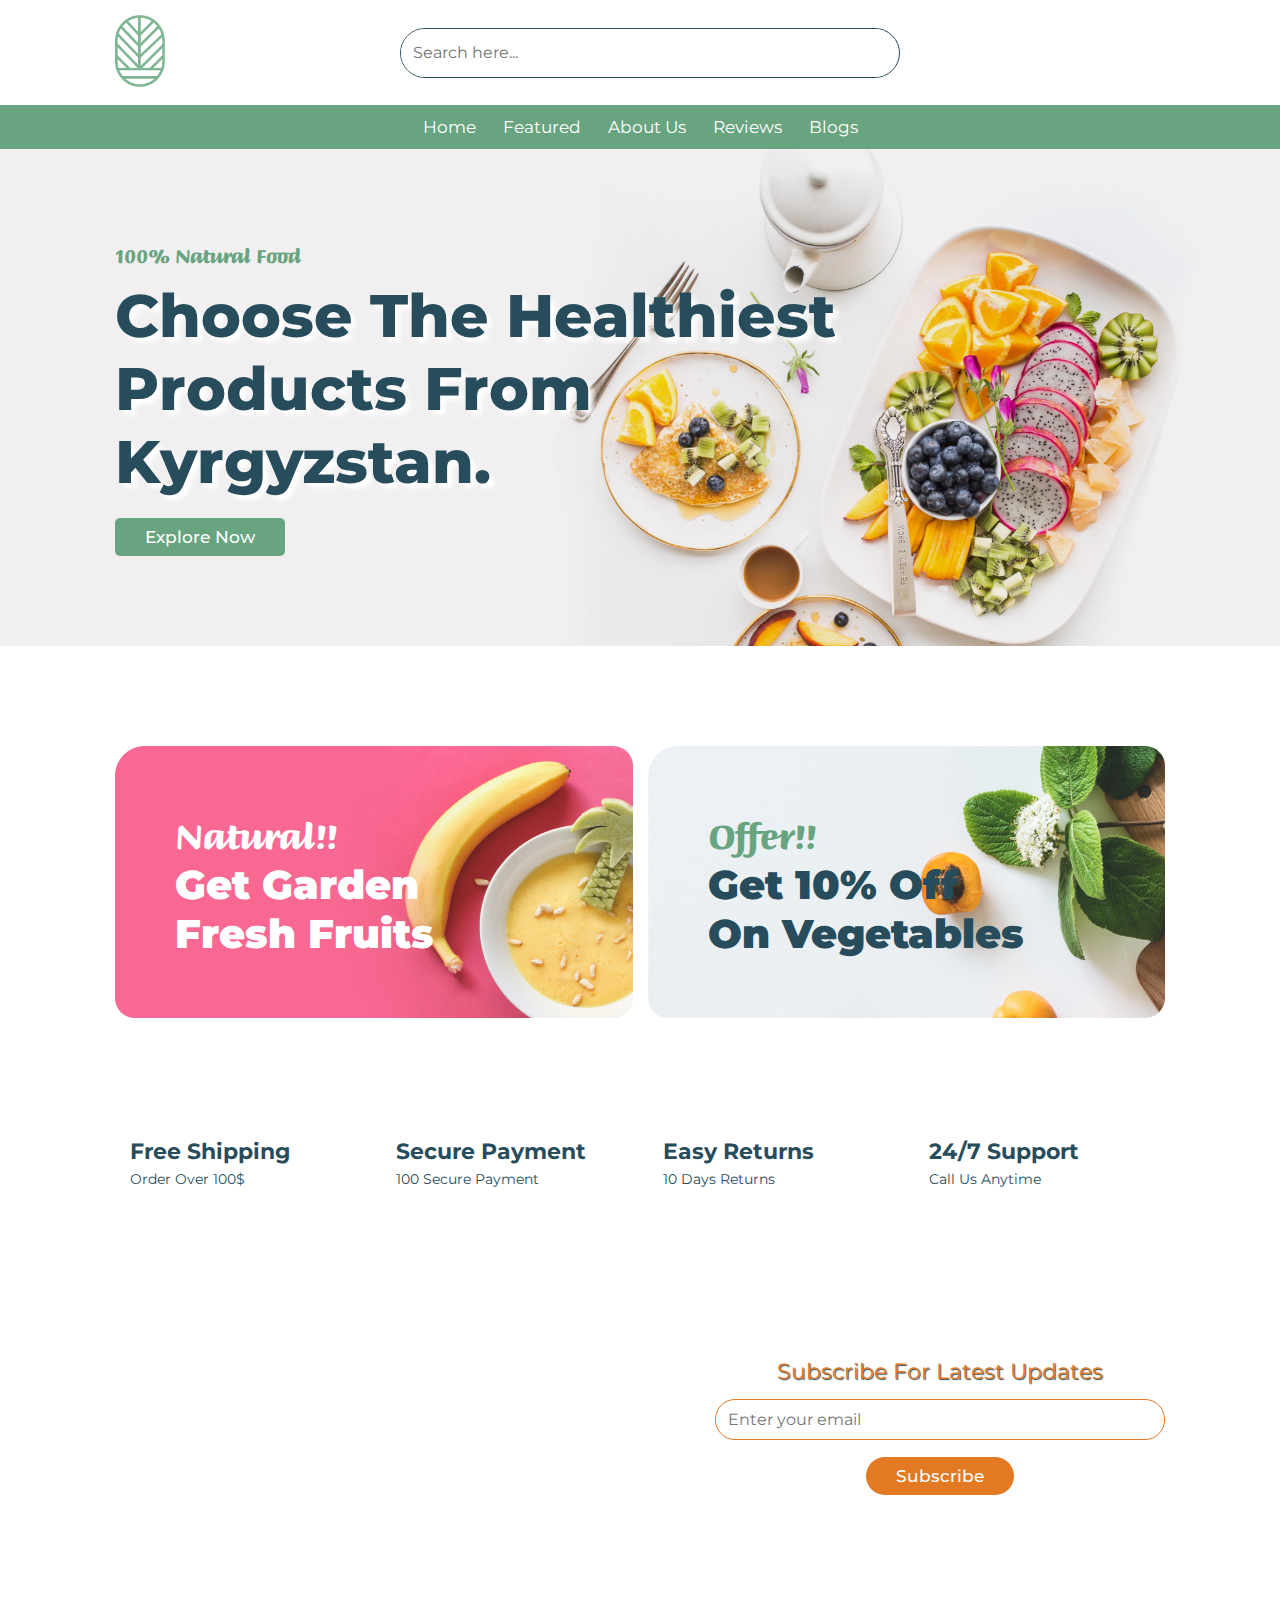
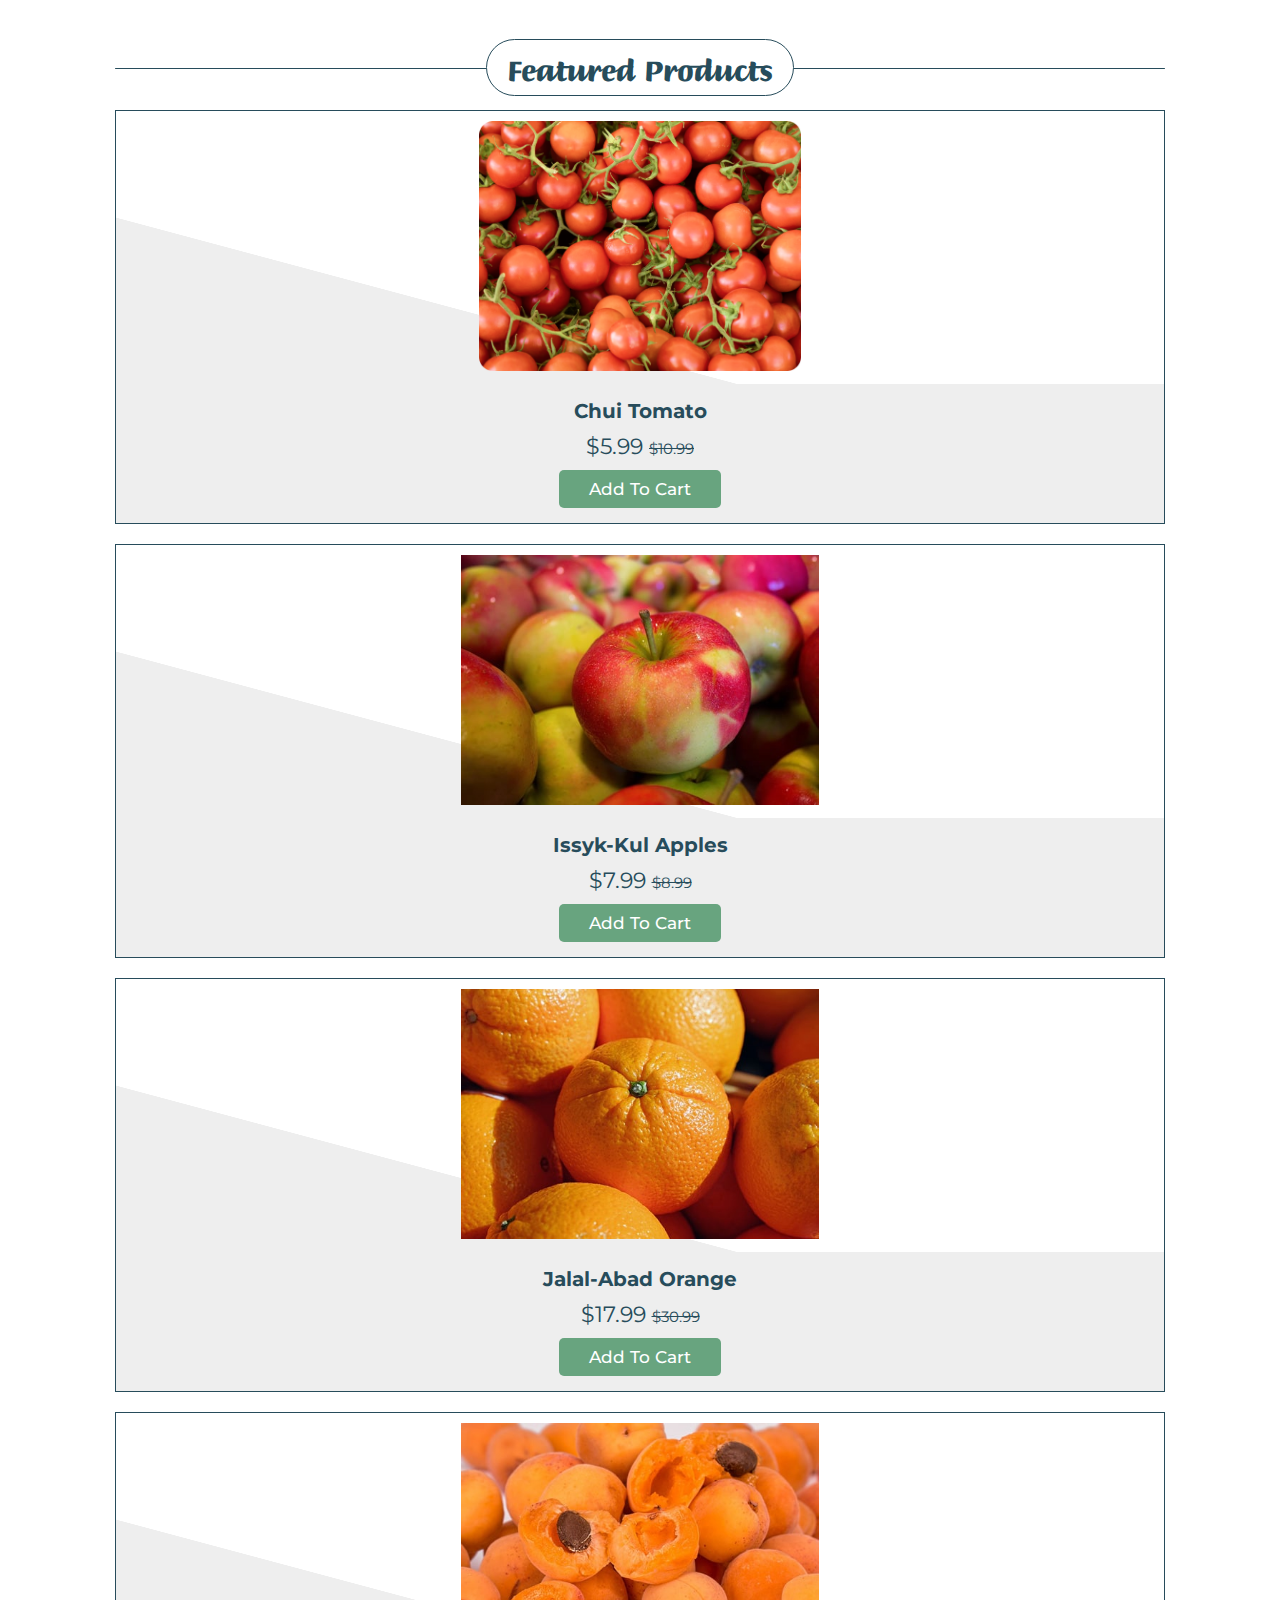
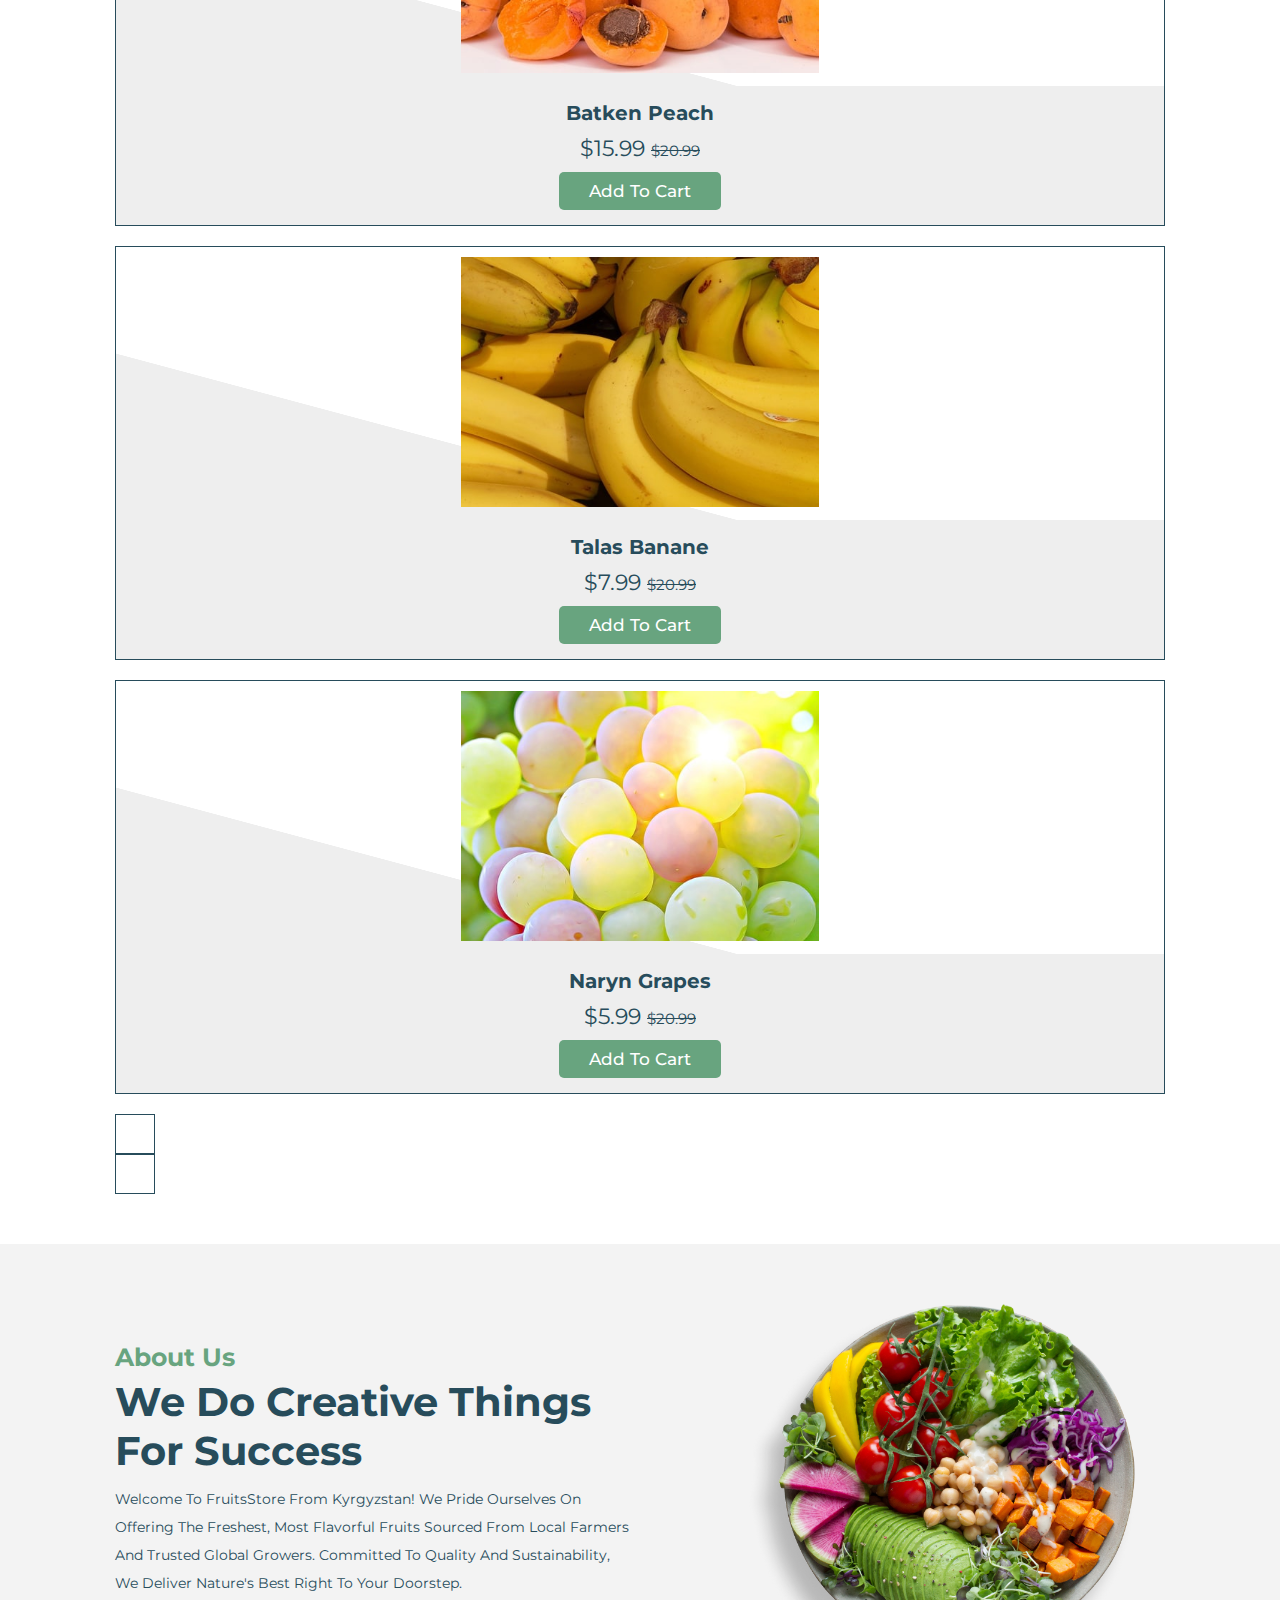
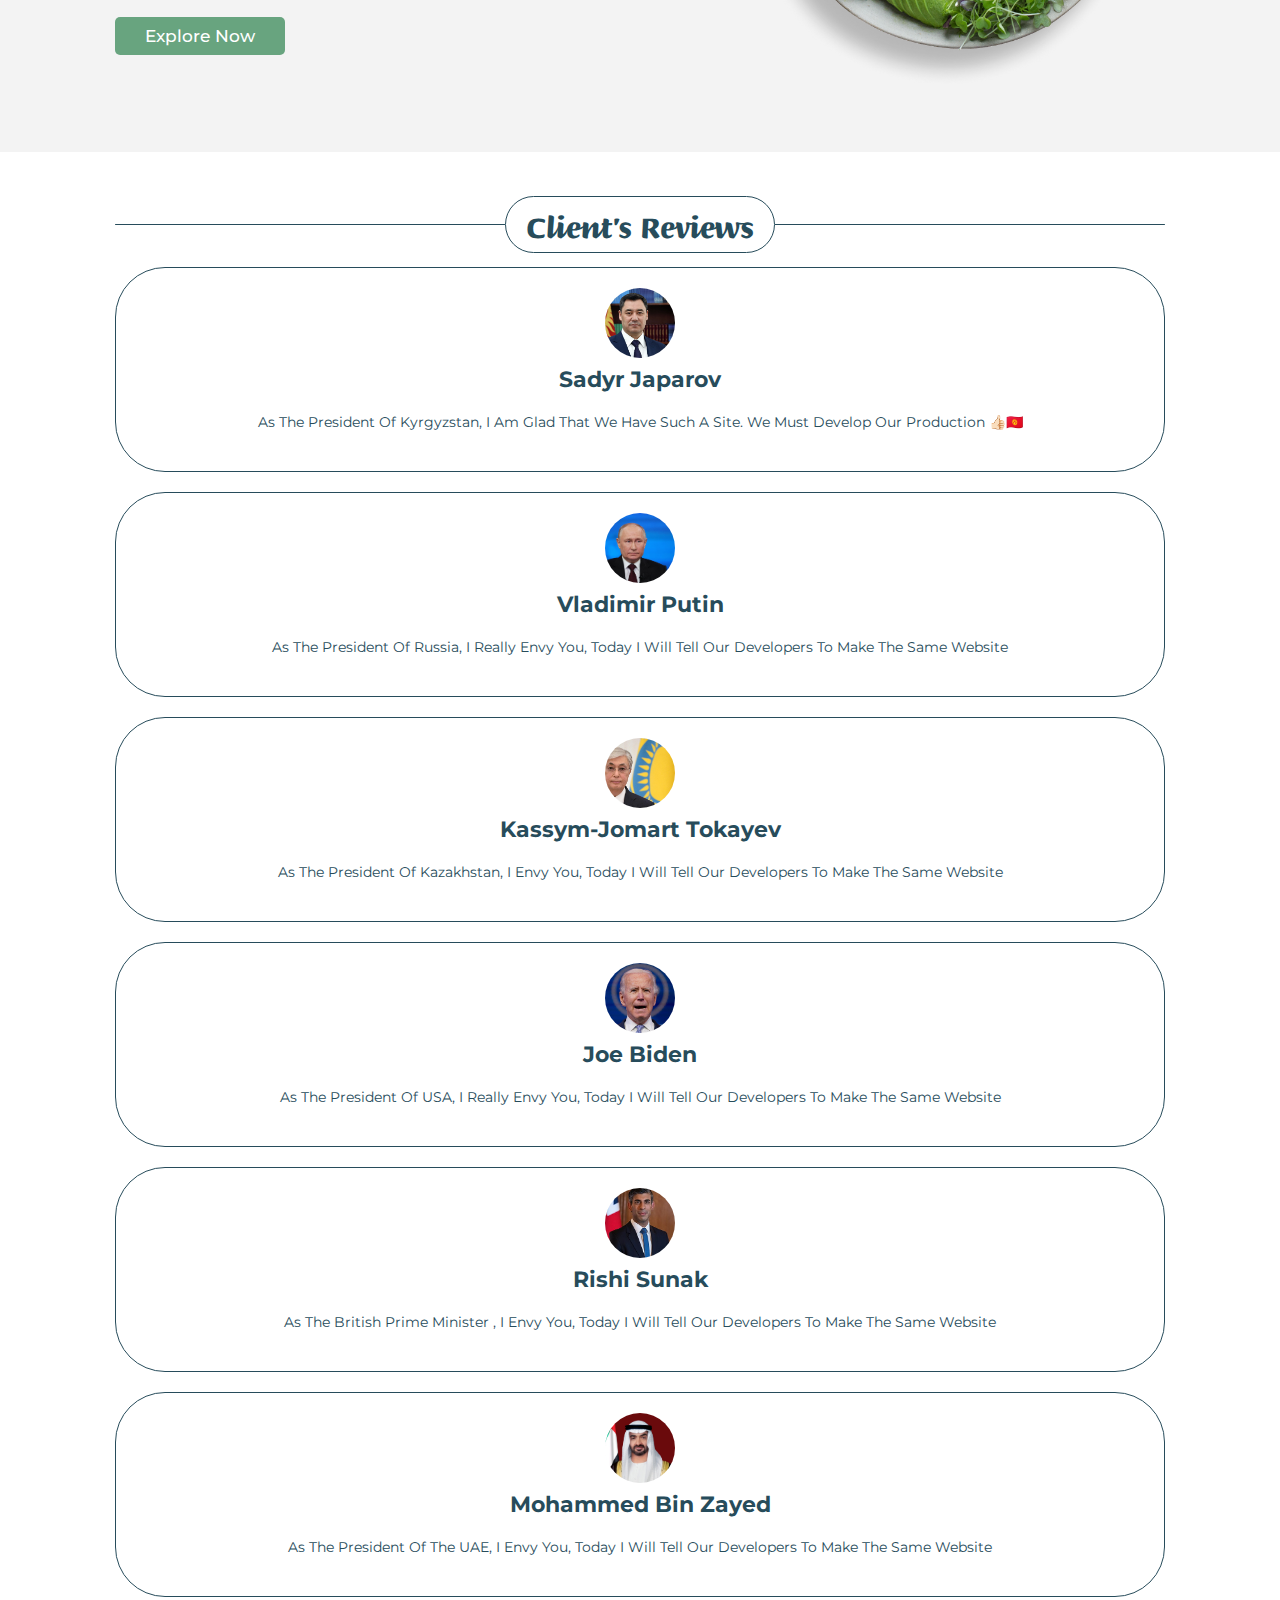
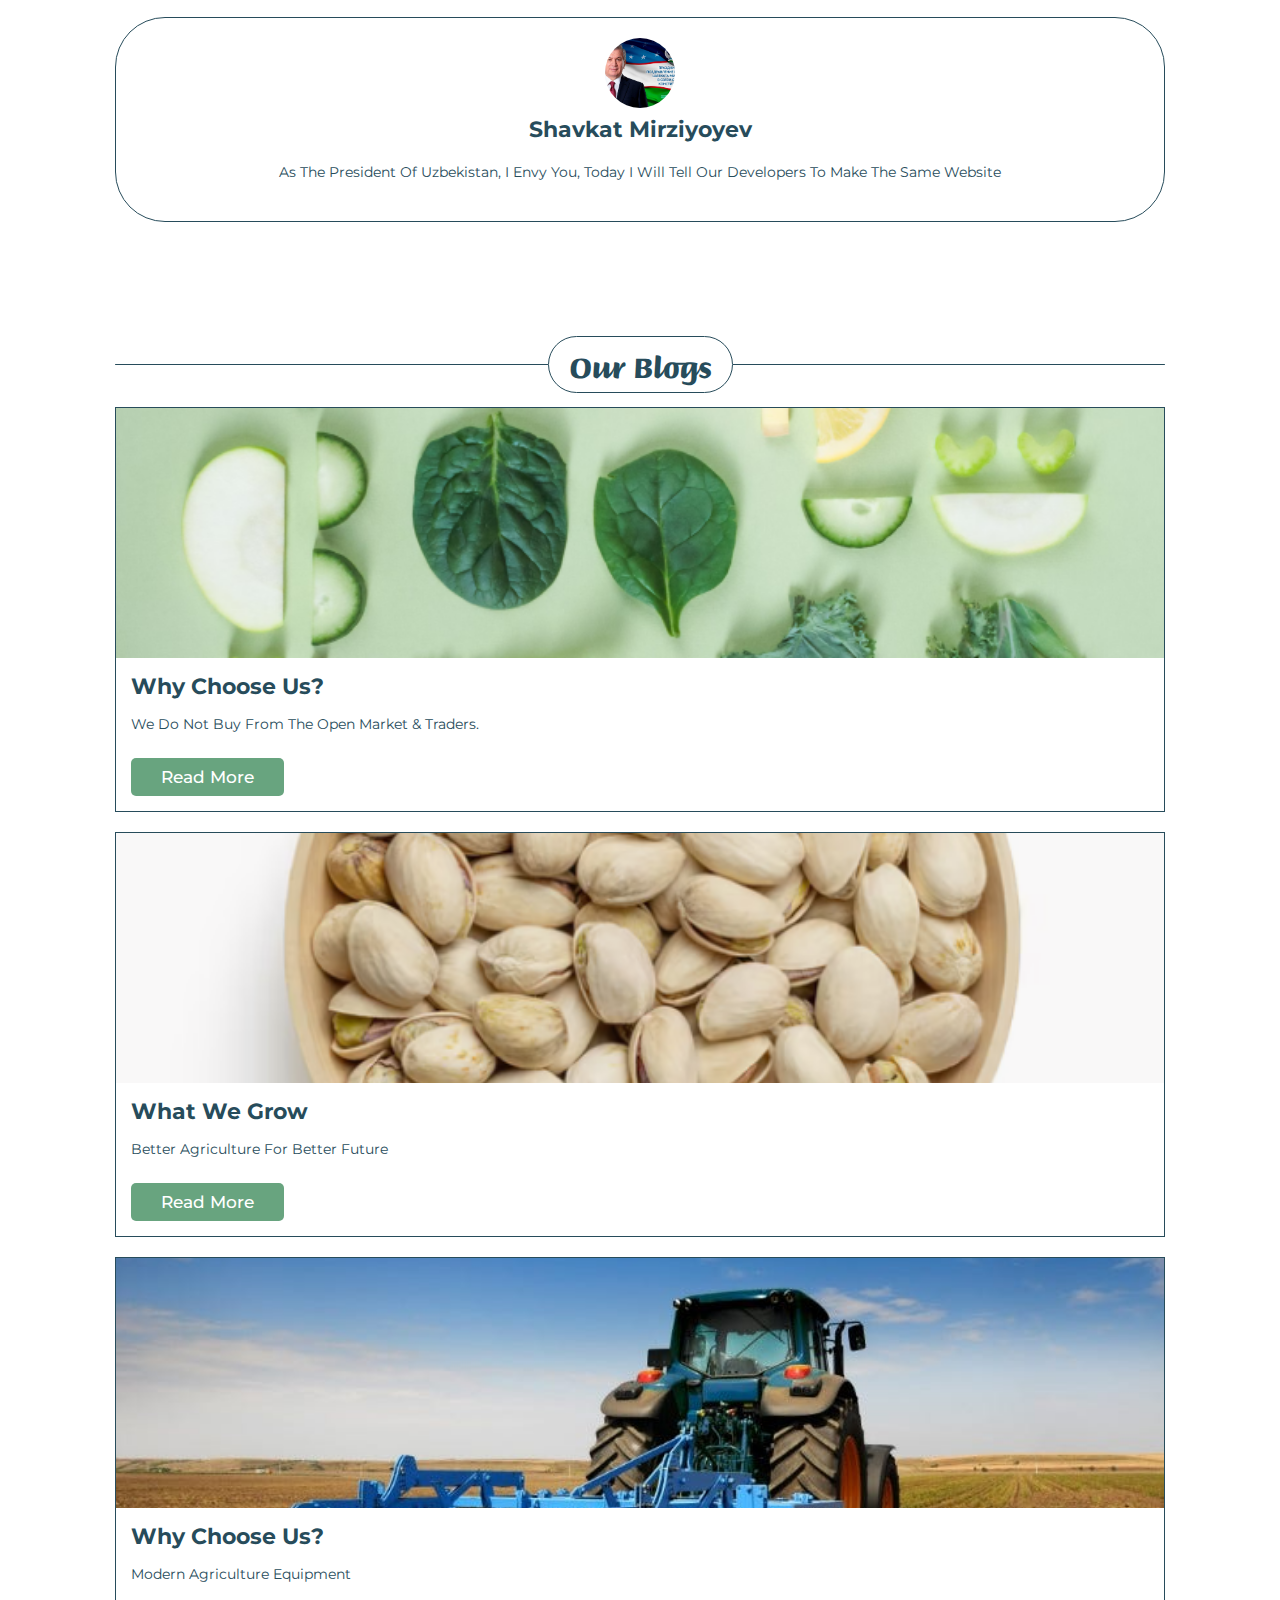
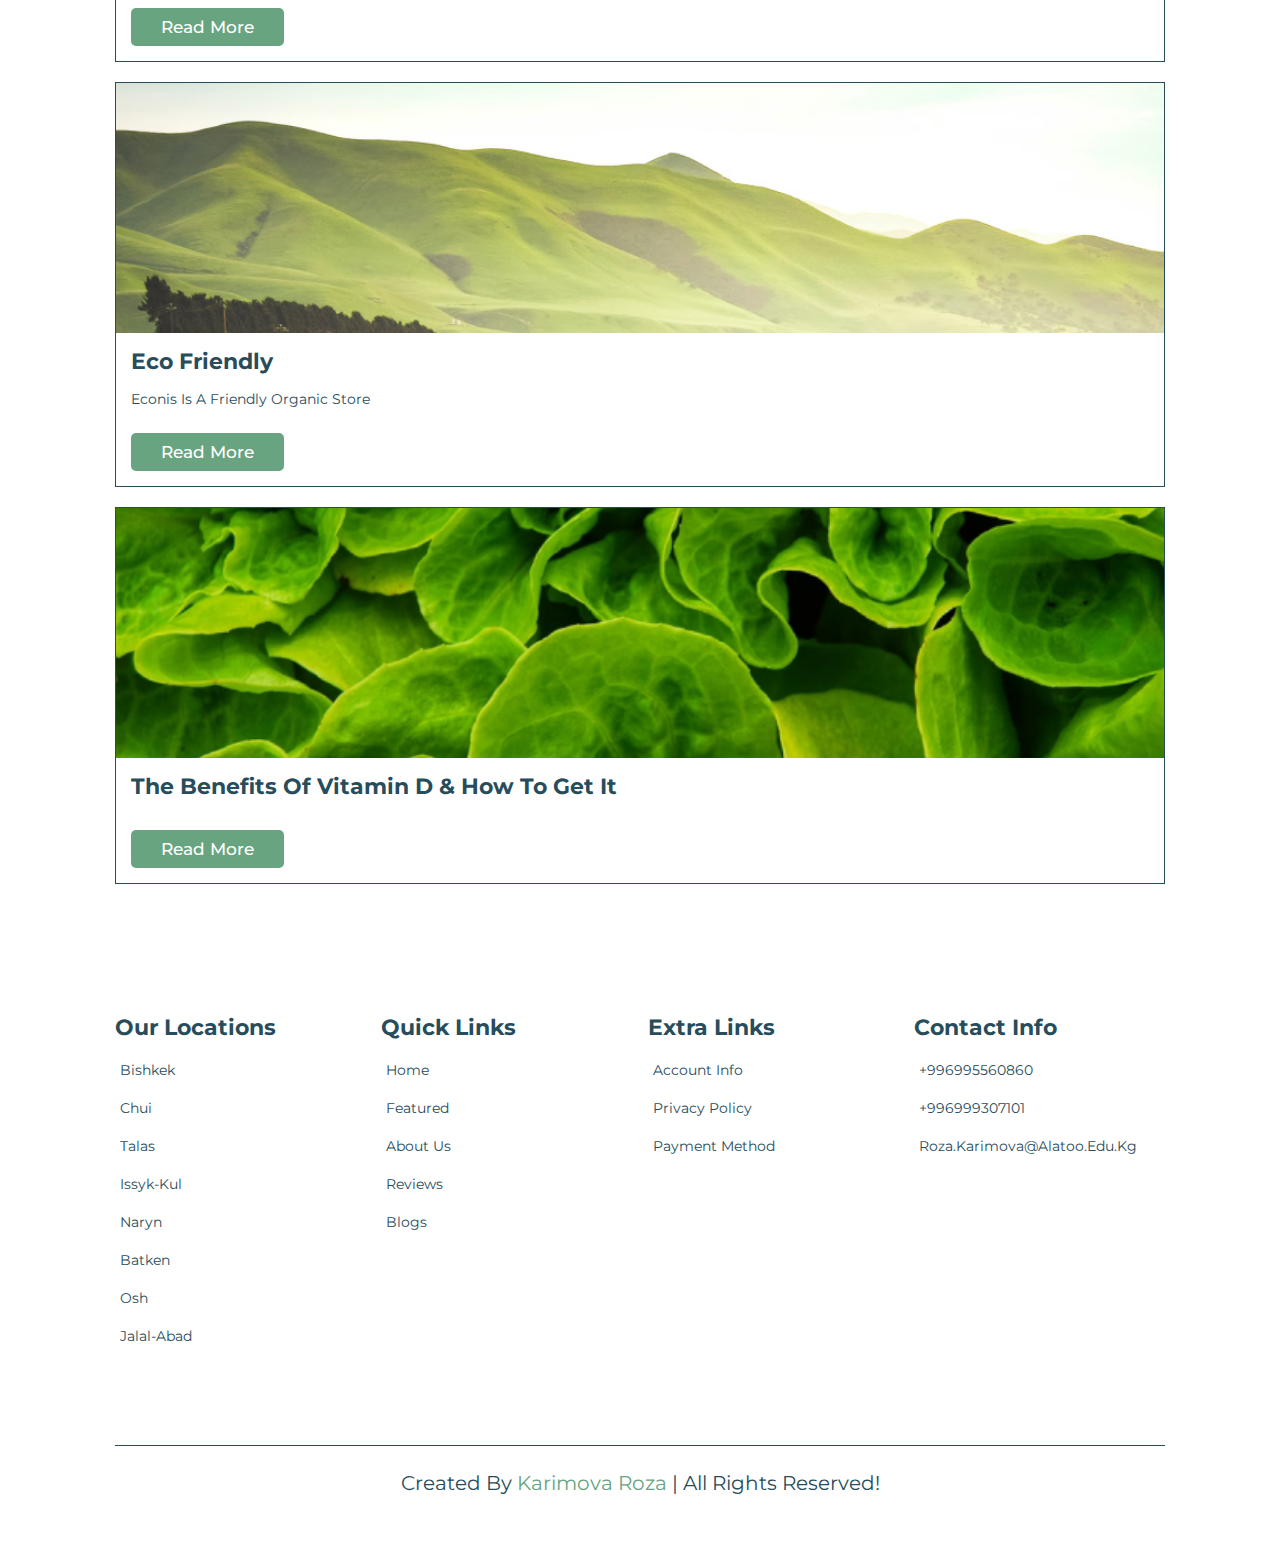
==== index.html @ d0c03ee6 "first commit" ====
<!DOCTYPE html>
<html lang="en">
	<head>
		<meta charset="UTF-8" />
		<meta
			name="viewport"
			content="width=device-width, user-scalable=no, initial-scale=1.0, maximum-scale=1.0, minimum-scale=1.0"
		/>
		<meta name="description" content="Website of the best fruit store" />
		<meta name="author" content="Karimova Roza" />
		<title>Fruits-store</title>

		<link
			rel="stylesheet"
			href="https://unpkg.com/swiper@7/swiper-bundle.min.css"
		/>

		<link
			href="https://fonts.googleapis.com/css2?family=Montserrat:wght@100;300;400;500;600&family=Poppins:wght@100;300;400;500;600&display=swap"
			rel="stylesheet"
		/>

		<link
			rel="stylesheet"
			href="https://cdnjs.cloudflare.com/ajax/libs/font-awesome/6.0.0-beta3/css/all.min.css"
			integrity="sha512-Fo3rlrZj/k7ujTnHg4CGR2D7kSs0v4LLanw2qksYuRlEzO+tcaEPQogQ0KaoGN26/zrn20ImR1DfuLWnOo7aBA=="
			crossorigin="anonymous"
			referrerpolicy="no-referrer"
		/>

		<link rel="preconnect" href="https://fonts.googleapis.com" />
		<link rel="preconnect" href="https://fonts.gstatic.com" crossorigin />
		<link
			href="https://fonts.googleapis.com/css2?family=Briem+Hand:wght@100..900&display=swap"
			rel="stylesheet"
		/>

		<link rel="stylesheet" href="css/style.css" />
	</head>
	<body>
		<header class="header">
			<div class="header-top">
				<span
					><img class="logo fas faр-book" src="/img2/Logo.png" alt=""
				/></span>

				<form action="" class="header-top__search-form">
					<input
						type="search"
						name=""
						placeholder="Search here..."
						id="search-box"
					/>
					<label for="search-box" class="fas fa-search"></label>
				</form>

				<div class="header-top__icons">
					<div id="search-btn" class="fas fa-search"></div>
					<a href="pages/cart.html" class="fas fa-shopping-cart"></a>
					<a id="login-btn" class="fas fa-user"></a>
				</div>
			</div>

			<div class="header-bottom">
				<nav class="header-bottom__navbar">
					<a href="#home">home</a>
					<a href="#featured">featured</a>
					<a href="#aboutUs">about us</a>
					<a href="#reviews">reviews</a>
					<a href="#blogs">blogs</a>
				</nav>
			</div>
		</header>

		<nav class="bottom-navbar">
			<a href="#home" class="fas fa-home"></a>
			<a href="#featured" class="fas fa-list"></a>
			<a href="#aboutUs" class="fas fa-tags"></a>
			<a href="#reviews" class="fas fa-comment"></a>
			<a href="#blogs" class="fas fa-blog"></a>
		</nav>

		<div class="login-form-container">
			<div id="close-login-btn" class="fas fa-times"></div>

			<form action="">
				<h3>sign in</h3>
				<span>username</span>
				<label>
					<input type="email" class="box" placeholder="Enter your email" />
				</label>
				<span>password</span>
				<label>
					<input
						type="password"
						class="box"
						placeholder="Enter your password"
					/>
				</label>
				<div class="checkbox">
					<input type="checkbox" name="" id="remember-me" />
					<label for="remember-me">remember me</label>
				</div>
				<input type="submit" value="sign in" class="btn" />
				<p>forget password ? <a href="#">click here</a></p>
				<p>don't have an account ? <a href="#">create one</a></p>
			</form>
		</div>

		<section id="home" class="home">
			<div class="row">
				<div class="content">
					<h3>100% Natural Food</h3>
					<p>
						Choose the healthiest <br />
						products from <br />
						Kyrgyzstan.
					</p>
					<a href="#" class="btn"> Explore Now</a>
				</div>
			</div>
		</section>
		<section>
			<div class="box-container cards">
				<div class="reklama-cards">
					<h3>Natural!!</h3>
					<h1>
						Get Garden <br />
						Fresh Fruits
					</h1>
				</div>
				<div class="reklama-cards1">
					<h3>Offer!!</h3>
					<h1>
						Get 10% off <br />
						on Vegetables
					</h1>
				</div>
			</div>
		</section>
		<section>
			<div class="icons-container">
				<div class="icons">
					<i class="fas fa-shipping-fast"></i>
					<div class="content">
						<h3>free shipping</h3>
						<p>order over 100$</p>
					</div>
				</div>
				<div class="icons">
					<i class="fas fa-lock"></i>
					<div class="content">
						<h3>secure payment</h3>
						<p>100 secure payment</p>
					</div>
				</div>
				<div class="icons">
					<i class="fas fa-redo-alt"></i>
					<div class="content">
						<h3>easy returns</h3>
						<p>10 days returns</p>
					</div>
				</div>
				<div class="icons">
					<i class="fas fa-headset"></i>
					<div class="content">
						<h3>24/7 support</h3>
						<p>call us anytime</p>
					</div>
				</div>
			</div>
		</section>
		<section class="newsletter">
			<form action="">
				<h3>subscribe for latest updates</h3>
				<label for=""></label
				><input
					type="email"
					name=""
					placeholder="Enter your email"
					id=""
					class="box"
				/>
				<input type="submit" value="subscribe" class="btn" />
			</form>
		</section>
		<section id="featured" class="featured">
			<h2 class="heading"><span>featured products</span></h2>

			<div class="swiper featured-slider">
				<div class="swiper-wrapper">
					<div class="swiper-slide box">
						<div class="icons">
							<a href="#" class="fas fa-search"></a>
							<a href="#" class="fas fa-heart"></a>
							<a href="#" class="fas fa-eye"></a>
						</div>
						<div class="image">
							<img src="/img2/tomatoe.png" alt="" />
						</div>
						<div class="content">
							<h3>Chui Tomato</h3>
							<div class="price">$5.99 <span>$10.99</span></div>
							<a href="#" class="btn">add to cart</a>
						</div>
					</div>

					<div class="swiper-slide box">
						<div class="icons">
							<a href="#" class="fas fa-search"></a>
							<a href="#" class="fas fa-heart"></a>
							<a href="#" class="fas fa-eye"></a>
						</div>
						<div class="image">
							<img src="img2/fruite-item-6.jpg" alt="" />
						</div>
						<div class="content">
							<h3>Issyk-Kul apples</h3>
							<div class="price">$7.99 <span>$8.99</span></div>
							<a href="#" class="btn">add to cart</a>
						</div>
					</div>

					<div class="swiper-slide box">
						<div class="icons">
							<a href="#" class="fas fa-search"></a>
							<a href="#" class="fas fa-heart"></a>
							<a href="#" class="fas fa-eye"></a>
						</div>
						<div class="image">
							<img src="img2/fruite-item-1.jpg" alt="" />
						</div>
						<div class="content">
							<h3>Jalal-Abad orange</h3>
							<div class="price">$17.99 <span>$30.99</span></div>
							<a href="#" class="btn">add to cart</a>
						</div>
					</div>

					<div class="swiper-slide box">
						<div class="icons">
							<a href="#" class="fas fa-search"></a>
							<a href="#" class="fas fa-heart"></a>
							<a href="#" class="fas fa-eye"></a>
						</div>
						<div class="image">
							<img src="img2/fruite-item-4.jpg" alt="" />
						</div>
						<div class="content">
							<h3>Batken peach</h3>
							<div class="price">$15.99 <span>$20.99</span></div>
							<a href="#" class="btn">add to cart</a>
						</div>
					</div>

					<div class="swiper-slide box">
						<div class="icons">
							<a href="#" class="fas fa-search"></a>
							<a href="#" class="fas fa-heart"></a>
							<a href="#" class="fas fa-eye"></a>
						</div>
						<div class="image">
							<img src="img2/fruite-item-3.jpg" alt="" />
						</div>
						<div class="content">
							<h3>Talas banane</h3>
							<div class="price">$7.99 <span>$20.99</span></div>
							<a href="#" class="btn">add to cart</a>
						</div>
					</div>

					<div class="swiper-slide box">
						<div class="icons">
							<a href="#" class="fas fa-search"></a>
							<a href="#" class="fas fa-heart"></a>
							<a href="#" class="fas fa-eye"></a>
						</div>
						<div class="image">
							<img src="img2/fruite-item-5.jpg" alt="" />
						</div>
						<div class="content">
							<h3>Naryn grapes</h3>
							<div class="price">$5.99 <span>$20.99</span></div>
							<a href="#" class="btn">add to cart</a>
						</div>
					</div>
				</div>

				<div class="swiper-button-next"></div>
				<div class="swiper-button-prev"></div>
			</div>
		</section>
		<section id="aboutUs" class="deal">
			<div class="content">
				<h3>About Us</h3>
				<h2>We do Creative Things for Success</h2>
				<p>
					Welcome to FruitsStore from Kyrgyzstan! We pride ourselves on offering
					the freshest, most flavorful fruits sourced from local farmers and
					trusted global growers. Committed to quality and sustainability, we
					deliver nature's best right to your doorstep.
				</p>
				<a href="#" class="btn">explore now</a>
			</div>

			<div class="image">
				<img src="img2/photo.png" alt="" />
			</div>
		</section>
		<section id="reviews" class="reviews">
			<h2 class="heading"><span>client's reviews</span></h2>

			<div class="swiper reviews-slider">
				<div class="swiper-slide box">
					<img src="img2/japarov.jpg" alt="" />
					<h3>Sadyr Japarov</h3>
					<p>
						As the President of Kyrgyzstan, I am glad that we have such a site.
						We must develop our production 👍🏻🇰🇬
					</p>
					<div class="stars">
						<i class="fas fa-star"></i>
						<i class="fas fa-star"></i>
						<i class="fas fa-star"></i>
						<i class="fas fa-star"></i>
						<i class="fas fa-star"></i>
					</div>
				</div>
				<div class="swiper-wrapper">
					<div class="swiper-slide box">
						<img src="img2/putin.jpeg" alt="" />
						<h3>Vladimir Putin</h3>
						<p>
							As the President of Russia, I really envy you, today I will tell
							our developers to make the same website
						</p>
						<div class="stars">
							<i class="fas fa-star"></i>
							<i class="fas fa-star"></i>
							<i class="fas fa-star"></i>
							<i class="fas fa-star"></i>
							<i class="fas fa-star"></i>
						</div>
					</div>
					<div class="swiper-slide box">
						<img src="img2/tokaev.jpg" alt="" />
						<h3>Kassym-Jomart Tokayev</h3>
						<p>
							As the President of Kazakhstan, I envy you, today I will tell our
							developers to make the same website
						</p>
						<div class="stars">
							<i class="fas fa-star"></i>
							<i class="fas fa-star"></i>
							<i class="fas fa-star"></i>
							<i class="fas fa-star"></i>
							<i class="fas fa-star"></i>
						</div>
					</div>
					<div class="swiper-slide box">
						<img src="img2/baidon.jpg" alt="" />
						<h3>Joe Biden</h3>
						<p>
							As the President of USA, I really envy you, today I will tell our
							developers to make the same website
						</p>
						<div class="stars">
							<i class="fas fa-star"></i>
							<i class="fas fa-star"></i>
							<i class="fas fa-star"></i>
							<i class="fas fa-star"></i>
							<i class="fas fa-star"></i>
						</div>
					</div>
					<div class="swiper-slide box">
						<img src="img2/sunak.jpg" alt="" />
						<h3>Rishi Sunak</h3>
						<p>
							As the British Prime Minister , I envy you, today I will tell our
							developers to make the same website
						</p>
						<div class="stars">
							<i class="fas fa-star"></i>
							<i class="fas fa-star"></i>
							<i class="fas fa-star"></i>
							<i class="fas fa-star"></i>
							<i class="fas fa-star"></i>
						</div>
					</div>
					<div class="swiper-slide box">
						<img src="img2/Nahyan.jpg" alt="" />
						<h3>Mohammed bin Zayed</h3>
						<p>
							As the President of the UAE, I envy you, today I will tell our
							developers to make the same website
						</p>
						<div class="stars">
							<i class="fas fa-star"></i>
							<i class="fas fa-star"></i>
							<i class="fas fa-star"></i>
							<i class="fas fa-star"></i>
							<i class="fas fa-star"></i>
						</div>
					</div>
					<div class="swiper-slide box">
						<img src="img2/гяи.jpg" alt="" />
						<h3>Shavkat Mirziyoyev</h3>
						<p>
							As the President of Uzbekistan, I envy you, today I will tell our
							developers to make the same website
						</p>
						<div class="stars">
							<i class="fas fa-star"></i>
							<i class="fas fa-star"></i>
							<i class="fas fa-star"></i>
							<i class="fas fa-star"></i>
							<i class="fas fa-star"></i>
						</div>
					</div>
				</div>
			</div>
		</section>
		<section id="blogs" class="blogs">
			<h2 class="heading"><span>our blogs</span></h2>

			<div class="swiper blogs-slider">
				<div class="swiper-wrapper">
					<div class="swiper-slide box">
						<div class="image">
							<img src="img2/why.png" alt="" />
						</div>
						<div class="content">
							<h3>Why Choose us?</h3>
							<p>We do not buy from the open market & traders.</p>
							<a href="" class="btn">read more</a>
						</div>
					</div>

					<div class="swiper-slide box">
						<div class="image">
							<img src="img2/nut-single-shop.png" alt="" />
						</div>
						<div class="content">
							<h3>What we Grow</h3>
							<p>Better Agriculture for Better Future</p>
							<a href="" class="btn">read more</a>
						</div>
					</div>

					<div class="swiper-slide box">
						<div class="image">
							<img src="img2/traktor.jpg" alt="" />
						</div>
						<div class="content">
							<h3>Why Choose us?</h3>
							<p>Modern Agriculture Equipment</p>
							<a href="" class="btn">read more</a>
						</div>
					</div>

					<div class="swiper-slide box">
						<div class="image">
							<img src="img2/Photo (1).jpg" alt="" />
						</div>
						<div class="content">
							<h3>Eco Friendly</h3>
							<p>Econis is a Friendly Organic Store</p>
							<a href="" class="btn">read more</a>
						</div>
					</div>

					<div class="swiper-slide box">
						<div class="image">
							<img src="img2/haya.png" alt="" />
						</div>
						<div class="content">
							<h3>The Benefits of Vitamin D & How to Get It</h3>
							<p></p>
							<a href="" class="btn">read more</a>
						</div>
					</div>
				</div>
			</div>
		</section>

		<section class="footer">
			<div class="box-container">
				<div class="box">
					<h3>our locations</h3>
					<a href="#"> <i class="fas fa-map-marker-alt"></i>Bishkek </a>
					<a href="#"> <i class="fas fa-map-marker-alt"></i>Chui </a>
					<a href="#"> <i class="fas fa-map-marker-alt"></i> Talas </a>
					<a href="#"> <i class="fas fa-map-marker-alt"></i> Issyk-Kul </a>
					<a href="#"> <i class="fas fa-map-marker-alt"></i> Naryn </a>
					<a href="#"> <i class="fas fa-map-marker-alt"></i> Batken </a>
					<a href="#"> <i class="fas fa-map-marker-alt"></i> Osh </a>
					<a href="#"> <i class="fas fa-map-marker-alt"></i> Jalal-Abad </a>
				</div>

				<div class="box">
					<h3>quick links</h3>
					<a href="#home"> <i class="fas fa-arrow-right"></i> home </a>
					<a href="#featured"> <i class="fas fa-arrow-right"></i> featured </a>
					<a href="#aboutUs"> <i class="fas fa-arrow-right"></i> about us </a>
					<a href="#reviews"> <i class="fas fa-arrow-right"></i> reviews </a>
					<a href="#blogs"> <i class="fas fa-arrow-right"></i> blogs </a>
				</div>

				<div class="box">
					<h3>extra links</h3>
					<a href="#"> <i class="fas fa-arrow-right"></i> account info </a>
					<a href="#"> <i class="fas fa-arrow-right"></i> privacy policy </a>
					<a href="#"> <i class="fas fa-arrow-right"></i> payment method </a>
				</div>

				<div class="box">
					<h3>contact info</h3>
					<a href="#"> <i class="fas fa-phone"></i> +996995560860 </a>
					<a href="#"> <i class="fas fa-phone"></i> +996999307101 </a>
					<a href="#">
						<i class="fas fa-envelope"></i> roza.karimova@alatoo.edu.kg</a
					>
					<img src="img/worldmap.png" class="map" alt="" />
				</div>
			</div>

			<div class="share">
				<a href="https://github.com/Karimova1410" class="fab fa-github"></a>
				<a
					href="https://www.instagram.com/r_karimovva"
					class="fab fa-instagram"
				></a>
				<a
					href="https://api.whatsapp.com/send?phone=996995560860"
					class="fab fa-whatsapp"
				></a>
				<a href="https://t.me/r_karimovva" class="fab fa-telegram"></a>
			</div>

			<div class="credit">
				created by <span>Karimova Roza</span> | all rights reserved!
			</div>
		</section>
		<script src="https://unpkg.com/swiper@7/swiper-bundle.min.js"></script>

		<script src="js/main.js"></script>
	</body>
</html>
---- css/style.css ----
:root {
	--green: #68a47f;
	/* color: #68A47F; */

	--dark-color: #508c67;
	--black: #274c5b;

	--light-color: #274c5b;
	--border: 0.1rem solid #274c5b;
	--border-hover: 0.1rem solid var(--black);
	--box-shadow: 0 0.5rem 1rem rgba(0, 0, 0, 0.1);
}

* {
	font-family: "Montserrat", sans-serif;
	margin: 0;
	padding: 0;
	box-sizing: border-box;
	outline: none;
	border: none;
	text-decoration: none;
	text-transform: capitalize;
	transition: all 0.2s linear;
}

html {
	font-size: 62.5%;
	overflow-x: hidden;
	scroll-padding-top: 5rem;
	scroll-behavior: smooth;
}

html::-webkit-scrollbar {
	width: 0.5rem;
}

html::-webkit-scrollbar-track {
	background: transparent;
}

html::-webkit-scrollbar-thumb {
	background: var(--black);
}

section {
	padding: 5rem 9%;
}

.heading {
	font-family: "Briem Hand", cursive;

	text-align: center;
	margin-bottom: 2rem;
	position: relative;
}

.heading::before {
	border-radius: 5rem;
	content: "";
	position: absolute;
	top: 50%;
	left: 0;
	transform: translateY(-50%);
	width: 100%;
	height: 0.01rem;
	background: #274c5b;
	z-index: -1;
}

.heading span {
	border-radius: 5rem;
	font-family: "Briem Hand", cursive;

	font-size: 3rem;
	padding: 0.5rem 2rem;
	color: var(--black);
	background: #fff;
	border: var(--border);
}

.btn {
	margin-top: 1rem;
	display: inline-block;
	padding: 0.9rem 3rem;
	border-radius: 0.5rem;
	color: #ffffff;
	background: var(--green);
	font-size: 1.7rem;
	cursor: pointer;
	font-weight: 500;
}

.btn:hover {
	background: var(--dark-color);
}

/*===================================== HEADER=============================================*/
.logo {
	width: 5rem;
}
.header-top {
	background: #fff;
	padding: 1.5rem 9%;
	display: flex;
	align-items: center;
	justify-content: space-between;
}

.header-top__logo {
	display: flex;
	/* width: 60%; */
	justify-content: space-between;
	font-size: 2.5rem;
	align-items: center;
	font-weight: bolder;
	color: var(--black);
}

.header-top__logo i {
	color: var(--green);
}

.header-top__search-form {
	width: 50rem;
	height: 5rem;
	border: var(--border);
	overflow: hidden;
	background: #fff;
	display: flex;
	align-items: center;
	border-radius: 5rem;
}

.header-top__search-form input {
	font-size: 1.6rem;
	padding: 0 1.2rem;
	height: 100%;
	width: 100%;
	text-transform: none;
	color: var(--black);
}

.header-top__search-form label {
	font-size: 2.5rem;
	padding-right: 1.5rem;
	color: var(--black);
	cursor: pointer;
}

.header-top__search-form label:hover {
	color: var(--green);
}

.header-top__icons div,
.header-top__icons a {
	font-size: 2.5rem;
	margin-left: 1.5rem;
	color: var(--black);
	cursor: pointer;
}

.header-top__icons div:hover,
.header-top__icons a:hover {
	color: var(--green);
}

#search-btn {
	display: none;
}

.header-bottom {
	background: var(--green);
}

.header-bottom__navbar {
	text-align: center;
}

.header-bottom__navbar a {
	color: #fff;
	display: inline-block;
	padding: 1.2rem;
	font-size: 1.7rem;
}

.header-bottom__navbar a:hover {
	background: var(--dark-color);
}

.header-bottom.active {
	position: fixed;
	top: 0;
	right: 0;
	left: 0;
	z-index: 1000;
}

/*===================================== BOTTOM NAVBAR=============================================*/

.bottom-navbar {
	text-align: center;
	background: var(--green);
	position: fixed;
	bottom: 0;
	left: 0;
	right: 0;
	z-index: 1000;
	display: none;
}

.bottom-navbar a {
	font-size: 2.5rem;
	padding: 2rem;
	color: #fff;
}

.bottom-navbar a:hover {
	background: var(--dark-color);
}
/*===================================== LOGIN FORM=============================================*/

.login-form-container {
	display: flex;
	align-items: center;
	justify-content: center;
	background: rgba(255, 255, 255, 0.9);
	position: fixed;
	top: 0;
	right: -105%;
	z-index: 10000;
	height: 100%;
	width: 100%;
}

.login-form-container.active {
	right: 0;
}

.login-form-container form {
	background: #fff;
	border: var(--border);
	width: 40rem;
	padding: 2rem;
	box-shadow: var(--box-shadow);
	border-radius: 0.5rem;
	margin: 2rem;
}

.login-form-container form h3 {
	font-size: 2.5rem;
	text-transform: uppercase;
	color: var(--black);
	text-align: center;
}

.login-form-container form span {
	display: block;
	font-size: 1.5rem;
	padding: 1rem;
}

.login-form-container form .box {
	width: 100%;
	margin: 0.7rem 0;
	font-size: 1.6rem;
	border: var(--border);
	border-radius: 0.5rem;
	padding: 1rem 1.2rem;
	color: var(--black);
	text-transform: none;
}

.login-form-container form .checkbox {
	display: flex;
	align-items: center;
	gap: 0.5rem;
	padding: 1rem 0;
}

.login-form-container form .checkbox label {
	font-size: 1.5rem;
	color: var(--light-color);
	cursor: pointer;
}

.login-form-container form .btn {
	text-align: center;
	width: 100%;
	margin: 1.5rem 0;
}

.login-form-container form p {
	padding-top: 0.8rem;
	color: var(--light-color);
	font-size: 1.5rem;
}

.login-form-container form p a {
	color: var(--green);
	text-decoration: underline;
}

.login-form-container #close-login-btn {
	position: absolute;
	top: 1.5rem;
	right: 2.5rem;
	font-size: 5rem;
	color: var(--black);
	cursor: pointer;
}

/*=====================================HOME SECTION=============================================*/

.home {
	/* background: url("../img2/Image1.png") no-repeat center; */
	background: url("../img2/Image.png") no-repeat center;
	background-size: cover;
}

.home .row {
	padding: 40px 0;
	display: flex;
	align-items: center;
	flex-wrap: wrap;
}

.home .row .content {
	flex: 1 1 42rem;
}

.home .row .books-slider {
	flex: 1 1 42rem;
	text-align: center;
	margin-top: 2rem;
}

.home .row .books-slider a img {
	height: 25rem;
}

.home .row .books-slider a:hover img {
	transform: scale(0.9);
}

.home .row .books-slider .stand {
	width: 100%;
	margin-top: -2rem;
}

.home .row .content h3 {
	font-family: "Briem Hand", cursive;

	color: var(--green);
	font-size: 2rem;
}

.home .row .content p {
	color: var(--black);
	font-size: 6rem;
	font-weight: 800;
	text-shadow: 5px 5px 5px white;
	padding: 1rem 0;
}
.cards {
	/* display: flex;
  flex-wrap: wrap; */
	display: grid;
	grid-template-columns: repeat(auto-fit, minmax(40rem, 1fr));
	gap: 1.5rem;
	/* gap: 2%; */
	margin-top: 50px;
}
.cards h3 {
	font-size: 36px;
	font-family: "Briem Hand", cursive;
}
.cards h1 {
	color: #fff;
	font-size: 40px;
	font-weight: 900;
}
.reklama-cards {
	color: white;
	height: 100%;
	border-radius: 20px;
	background-image: url(../img2/Image1.png);
	padding: 6rem 6rem 6rem 0;
	padding-left: 6rem;
}
.reklama-cards1 {
	color: white;
	height: 100%;
	border-radius: 20px;
	background-image: url(../img2/Image2.png);
	padding: 6rem 6rem 6rem 0;
	padding-left: 6rem;
}
.reklama-cards1 h3 {
	color: var(--green);
}
.reklama-cards1 h1 {
	color: var(--black);
}

/*===================================== ICONS SECTION=============================================*/

.icons-container {
	display: grid;
	grid-template-columns: repeat(auto-fit, minmax(25rem, 1fr));
	gap: 1.5rem;
}

.icons-container .icons {
	display: flex;
	align-items: center;
	gap: 1.5rem;
	padding: 2rem 0;
}

.icons-container .icons i {
	font-size: 3.5rem;
	color: var(--green);
}

.icons-container .icons h3 {
	font-size: 2.2rem;
	color: var(--black);
	padding-bottom: 0.5rem;
}

.icons-container .icons p {
	font-size: 1.4rem;
	color: var(--light-color);
}

/*===================================== FEATURED SECTION=============================================*/

.featured .featured-slider .box {
	margin: 2rem 0;
	position: relative;
	overflow: hidden;
	border: var(--border);
	text-align: center;
}

.featured .featured-slider .box:hover {
	border: var(--border-hover);
}

.featured .featured-slider .box .image {
	padding: 1rem;
	background: linear-gradient(15deg, #eee 30%, #fff 30.1%);
}

.featured .featured-slider .box:hover .image {
	transform: translateY(6rem);
}

.featured .featured-slider .box .image img {
	height: 25rem;
}

.featured .featured-slider .box .icons {
	border-bottom: var(--border-hover);
	position: absolute;
	top: 0;
	left: 0;
	right: 0;
	background: #fff;
	z-index: 1;
	transform: translateY(-105%);
}

.featured .featured-slider .box:hover .icons {
	transform: translateY(0%);
}

.featured .featured-slider .box .icons a {
	color: var(--black);
	font-size: 2.2rem;
	padding: 1.3rem 1.5rem;
}

.featured .featured-slider .box .icons a:hover {
	background: var(--green);
	color: #ffffff;
}

.featured .featured-slider .box .content {
	background: #eee;
	padding: 1.5rem;
}

.featured .featured-slider .box .content h3 {
	font-size: 2rem;
	color: var(--black);
}

.featured .featured-slider .box .content .price {
	font-size: 2.2rem;
	color: var(--black);
	padding-top: 1rem;
}

.featured .featured-slider .box .content .price span {
	font-size: 1.5rem;
	color: var(--light-color);
	text-decoration: line-through;
}

.swiper-button-next,
.swiper-button-prev {
	border: var(--border-hover);
	height: 4rem;
	width: 4rem;
	color: var(--black);
	background: #fff;
}

.swiper-button-next::after,
.swiper-button-prev::after {
	font-size: 2rem;
}

.swiper-button-next:hover,
.swiper-button-prev:hover {
	background: var(--black);
	color: #fff;
}

/*===================================== NEWSLETTER SECTION=============================================*/

.newsletter {
	background: url("../img2/ImageSec3.png") no-repeat fixed center;
	background-size: cover;
}

.newsletter form {
	max-width: 45rem;
	margin-left: auto;
	text-align: center;
	padding: 5rem 0;
}

.newsletter form h3 {
	font-size: 2.2rem;
	font-weight: 900;
	color: var(--black);
	color: rgb(227, 121, 35);
	padding-bottom: 0.7rem;
	font-weight: normal;
	text-shadow: 1px 1px 1px var(--black);
}

.newsletter form .box {
	width: 100%;
	margin: 0.7rem 0;
	padding: 1rem 1.2rem;
	font-size: 1.6rem;
	color: white;
	border-radius: 2rem;
	border: 1px solid rgb(227, 121, 35);
	text-transform: none;
	/* background-color: rgb(227, 121, 35); */
	/* background-color: var(--black); */
}
.newsletter form .btn {
	background-color: rgb(227, 121, 35);
	border-radius: 2rem;
}

/*===================================== DEAl SECTION=============================================*/

.deal {
	background: #f3f3f3;
	display: flex;
	align-items: center;
	flex-wrap: wrap;
	gap: 1.5rem;
}

.deal .content {
	flex: 1 1 42rem;
}

.deal .image {
	flex: 1 1 42rem;
}

.deal .image img {
	width: 100%;
}

.deal .content h3 {
	color: var(--green);
	font-size: 2.5rem;
	padding-bottom: 0.5rem;
}

.deal .content h2 {
	color: var(--black);
	font-size: 4rem;
}

.deal .content p {
	padding: 1rem 0;
	color: var(--light-color);
	font-size: 1.4rem;
	line-height: 2;
}
/*===================================== REVIEWS SECTION=============================================*/

.reviews .reviews-slider .box {
	border-radius: 50px;
	border: var(--border);
	padding: 2rem;
	text-align: center;
	margin: 2rem 0;
}

.reviews .reviews-slider .box:hover {
	border: var(--border-hover);
}

.reviews .reviews-slider .box img {
	height: 7rem;
	width: 7rem;
	border-radius: 50%;
	object-fit: cover;
}

.reviews .reviews-slider .box h3 {
	color: var(--black);
	font-size: 2.2rem;
	padding: 0.5rem 0;
}

.reviews .reviews-slider .box p {
	color: var(--light-color);
	font-size: 1.4rem;
	padding: 1rem 0;
	line-height: 2;
}

.reviews .reviews-slider .box .stars {
	padding-top: 0.5rem;
}

.reviews .reviews-slider .box .stars i {
	font-size: 1.7rem;
	color: var(--border);
}

/*===================================== BLOGS SECTION=============================================*/

.blogs .blogs-slider .box {
	margin: 2rem 0;
	border: var(--border);
}

.blogs .blogs-slider .box:hover {
	border: var(--border-hover);
}

.blogs .blogs-slider .box .image {
	height: 25rem;
	width: 100%;
	overflow: hidden;
}

.blogs .blogs-slider .box .image img {
	height: 100%;
	width: 100%;
	object-fit: cover;
}

.blogs .blogs-slider .box:hover .image img {
	transform: scale(1.1);
}

.blogs .blogs-slider .box .content {
	padding: 1.5rem;
}

.blogs .blogs-slider .box .content h3 {
	font-size: 2.2rem;
	color: var(--black);
}

.blogs .blogs-slider .box .content p {
	font-size: 1.4rem;
	color: var(--light-color);
	padding: 1rem 0;
	line-height: 2;
}

/*===================================== FOOTER SECTION=============================================*/

.footer .box-container {
	display: grid;
	grid-template-columns: repeat(auto-fit, minmax(25rem, 1fr));
	gap: 1.5rem;
}

.footer .box-container .box h3 {
	font-size: 2.2rem;
	color: var(--black);
	padding: 1rem 0;
}

.footer .box-container .box a {
	display: block;
	font-size: 1.4rem;
	color: var(--light-color);
	padding: 1rem 0;
}

.footer .box-container .box a i {
	color: var(--green);
	padding-right: 0.5rem;
}

.footer .box-container .box a:hover i {
	padding-right: 2rem;
}

.footer .box-container .box .map {
	width: 100%;
}

.footer .share {
	padding: 1rem 0;
	text-align: center;
}

.footer .share a {
	height: 5rem;
	width: 5rem;
	line-height: 5rem;
	font-size: 2rem;
	color: #fff;
	background: var(--green);
	margin: 0 0.3rem;
	border-radius: 50%;
}

.footer .share a:hover {
	background: var(--black);
}

.footer .credit {
	border-top: var(--border);
	margin-top: 2rem;
	padding: 2.5rem 1rem 0;
	font-size: 2rem;
	color: var(--light-color);
	text-align: center;
}

.footer .credit span {
	color: var(--green);
}

@media (max-width: 991px) {
	html {
		font-size: 55%;
	}

	.header .header-top {
		padding: 2rem;
	}

	section {
		padding: 3rem 2rem;
	}
}

@media (max-width: 768px) {
	html {
		scroll-padding-top: 0;
	}

	body {
		padding-bottom: 6rem;
	}

	.header .header-bottom {
		display: none;
	}

	.bottom-navbar {
		display: block;
	}

	#search-btn {
		display: inline-block;
	}

	.header .header-top {
		box-shadow: var(--box-shadow);
		position: relative;
	}

	.header-top__search-form {
		border-radius: 70px;
		position: absolute;
		top: -115%;
		right: 2rem;
		width: 90%;
		box-shadow: var(--box-shadow);
	}

	.header-top__search-form.active {
		top: 115%;
	}

	.home .row .content {
		text-align: center;
	}

	.home .row .content h3 {
		font-size: 3.5rem;
	}

	.newsletter {
		background-position: right;
	}

	.newsletter form {
		margin-left: 0;
		max-width: 100%;
	}
}

@media (max-width: 450px) {
	html {
		font-size: 50%;
	}
}

.shoppingCart h1,
h2 {
	/* font-family: "Briem Hand", cursive; */
	color: #274c5b;
}
.shoppingCart h2 {
	font-family: "Briem Hand", cursive;
	font-size: 42px;
}

.shoppingCart h3 {
	color: white;
}
.shoppingCart p {
	font-size: 24px !important;
}
.shoppingCart a {
	font-size: 24px !important;
	margin-right: 20px;
}
.cc {
	color: black !important;
}
.card-body {
	padding: 0;
}
.row1 {
	/*  */
	padding: 40px 15%;
	border-radius: 20px;
}
#cart {
	background-image: url(../img2/Background.jpg);
}
.card1 {
	background-color: inherit;
	border: none;
}
.card {
	padding: 0;
}

.card,
.img-fluid {
	border-radius: 25px !important;
}
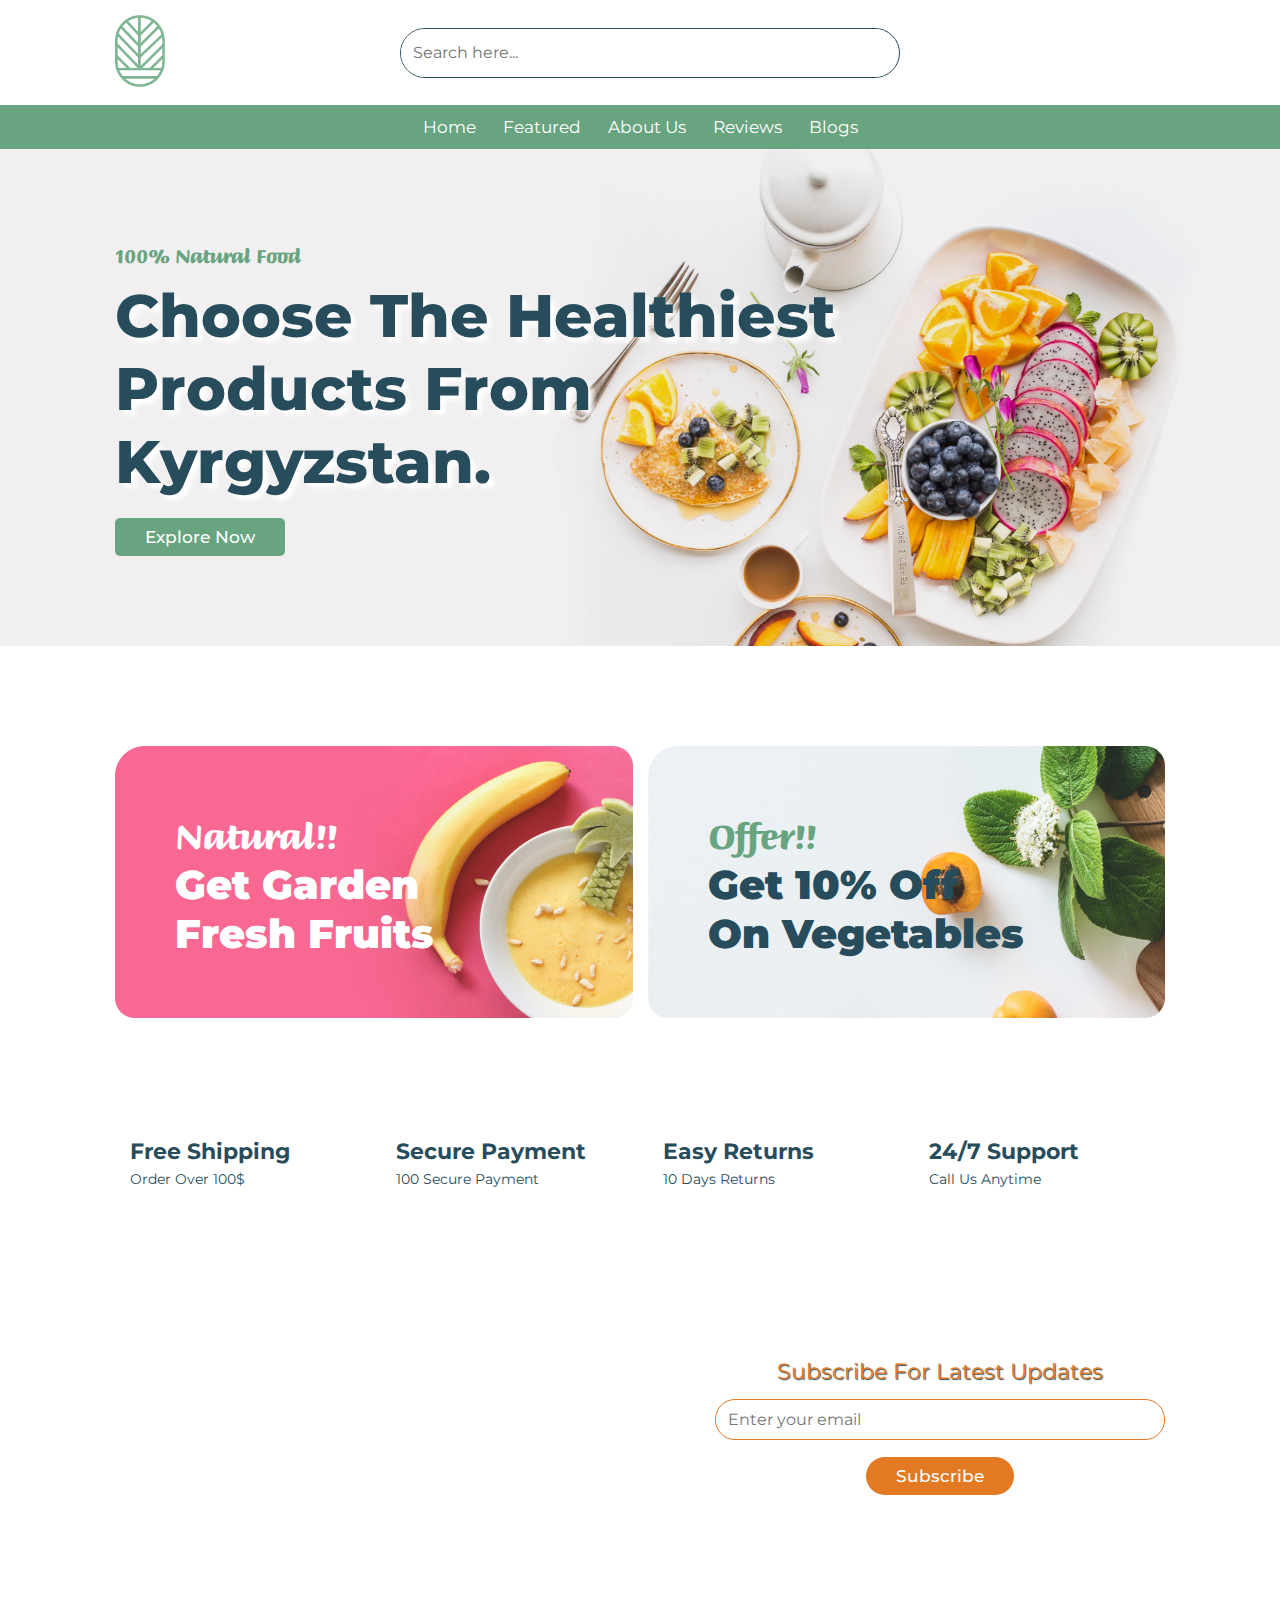
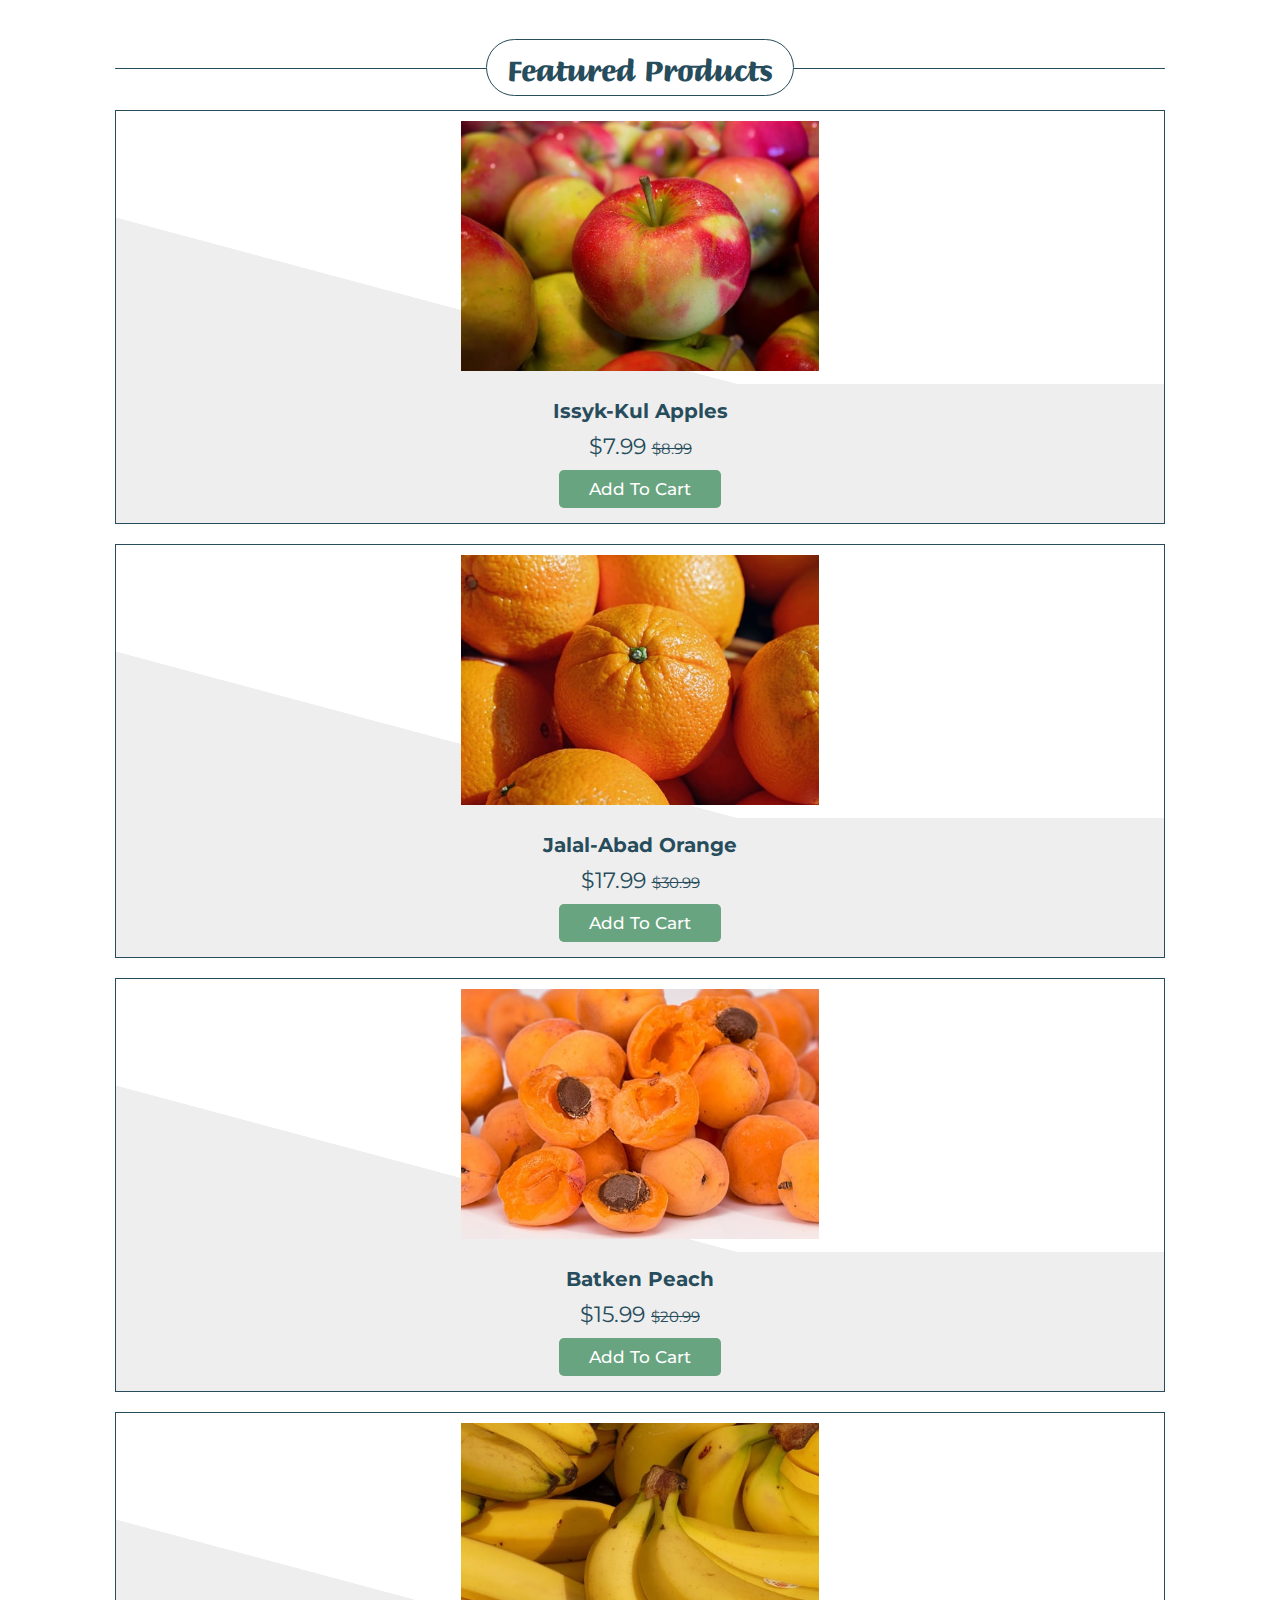
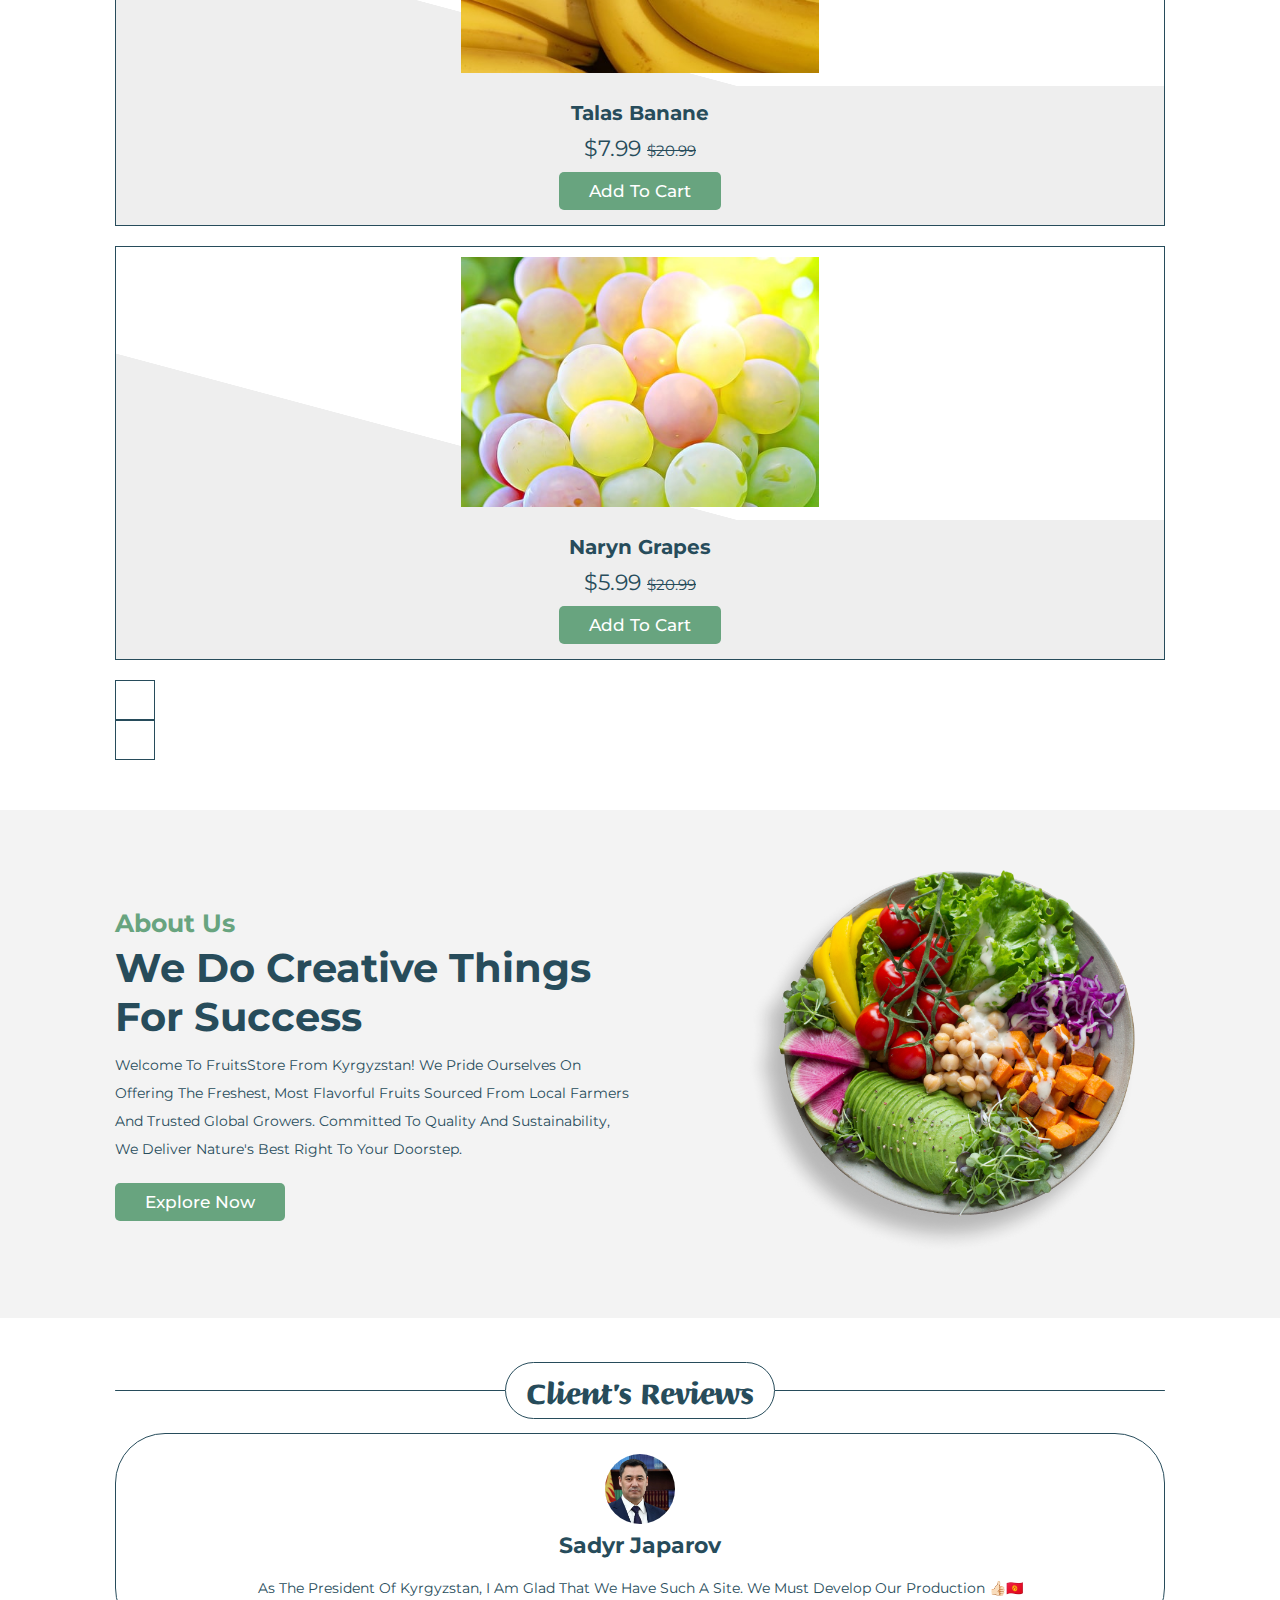
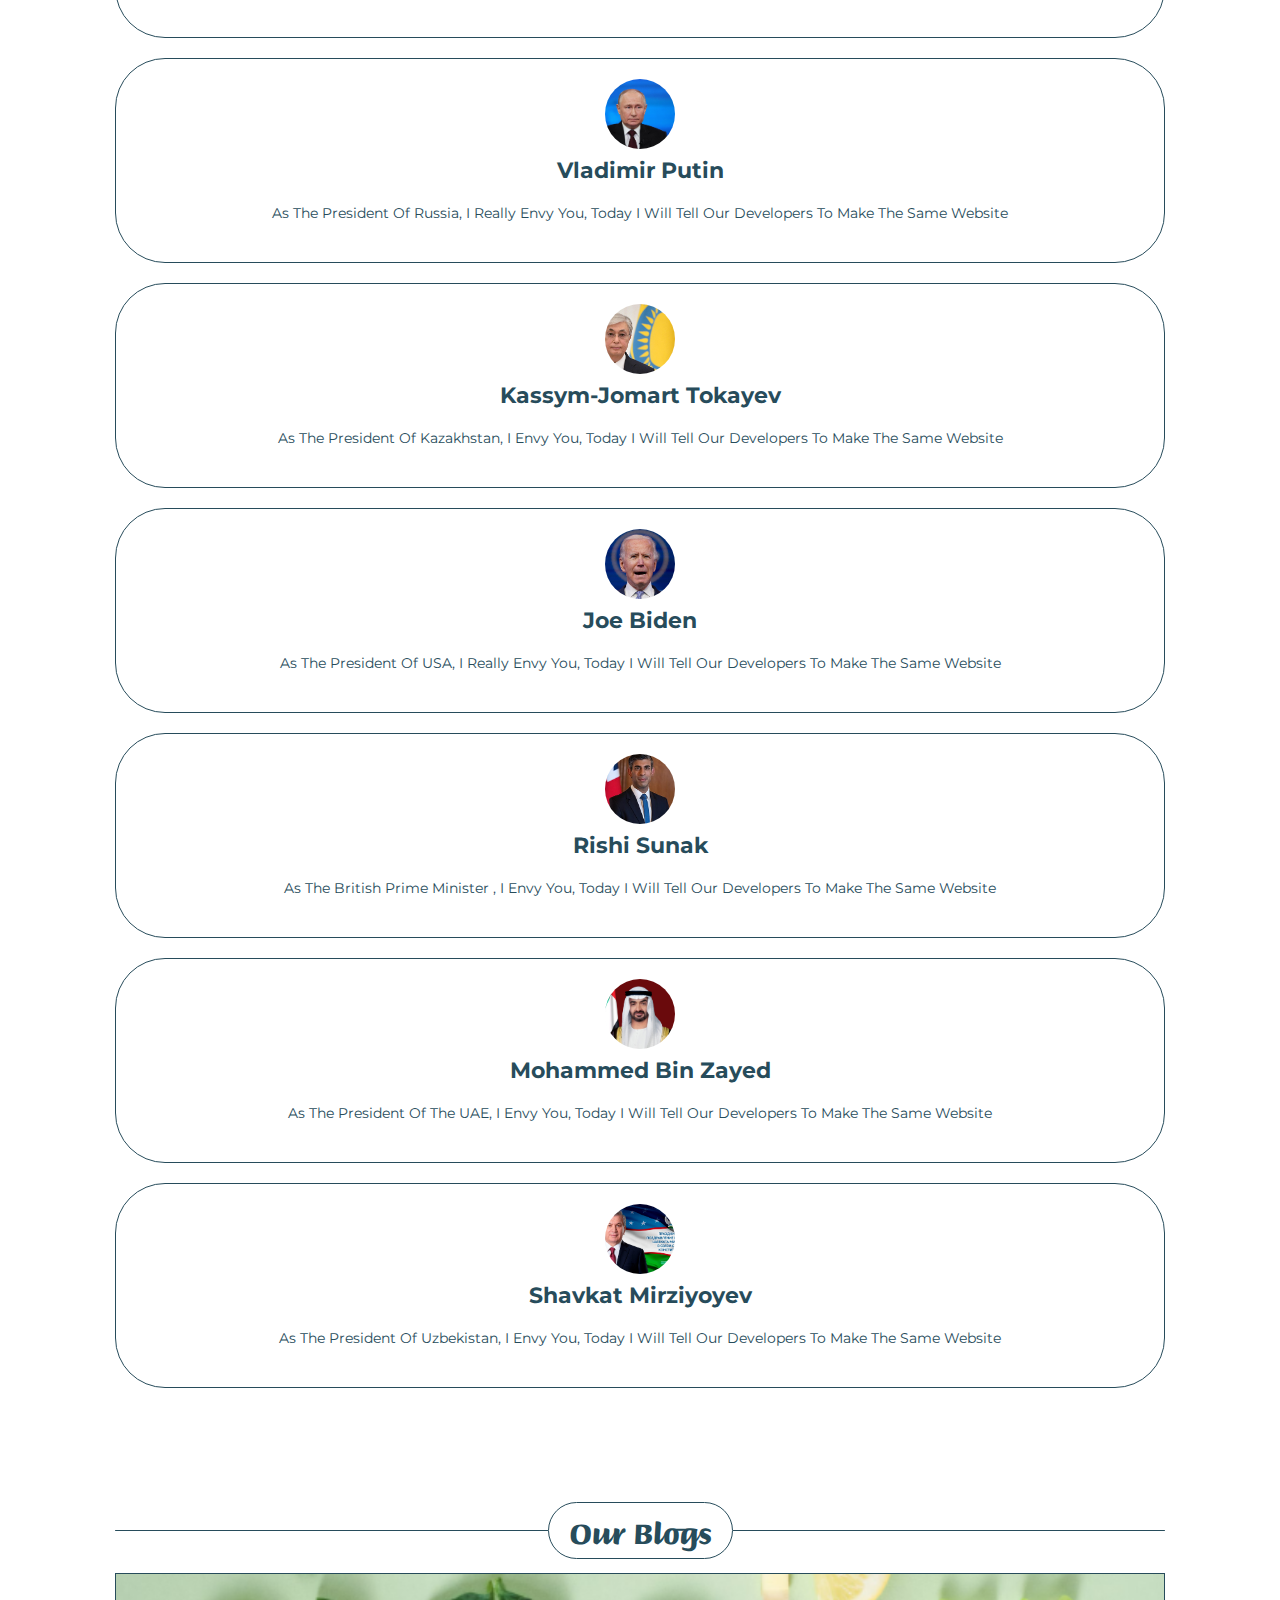
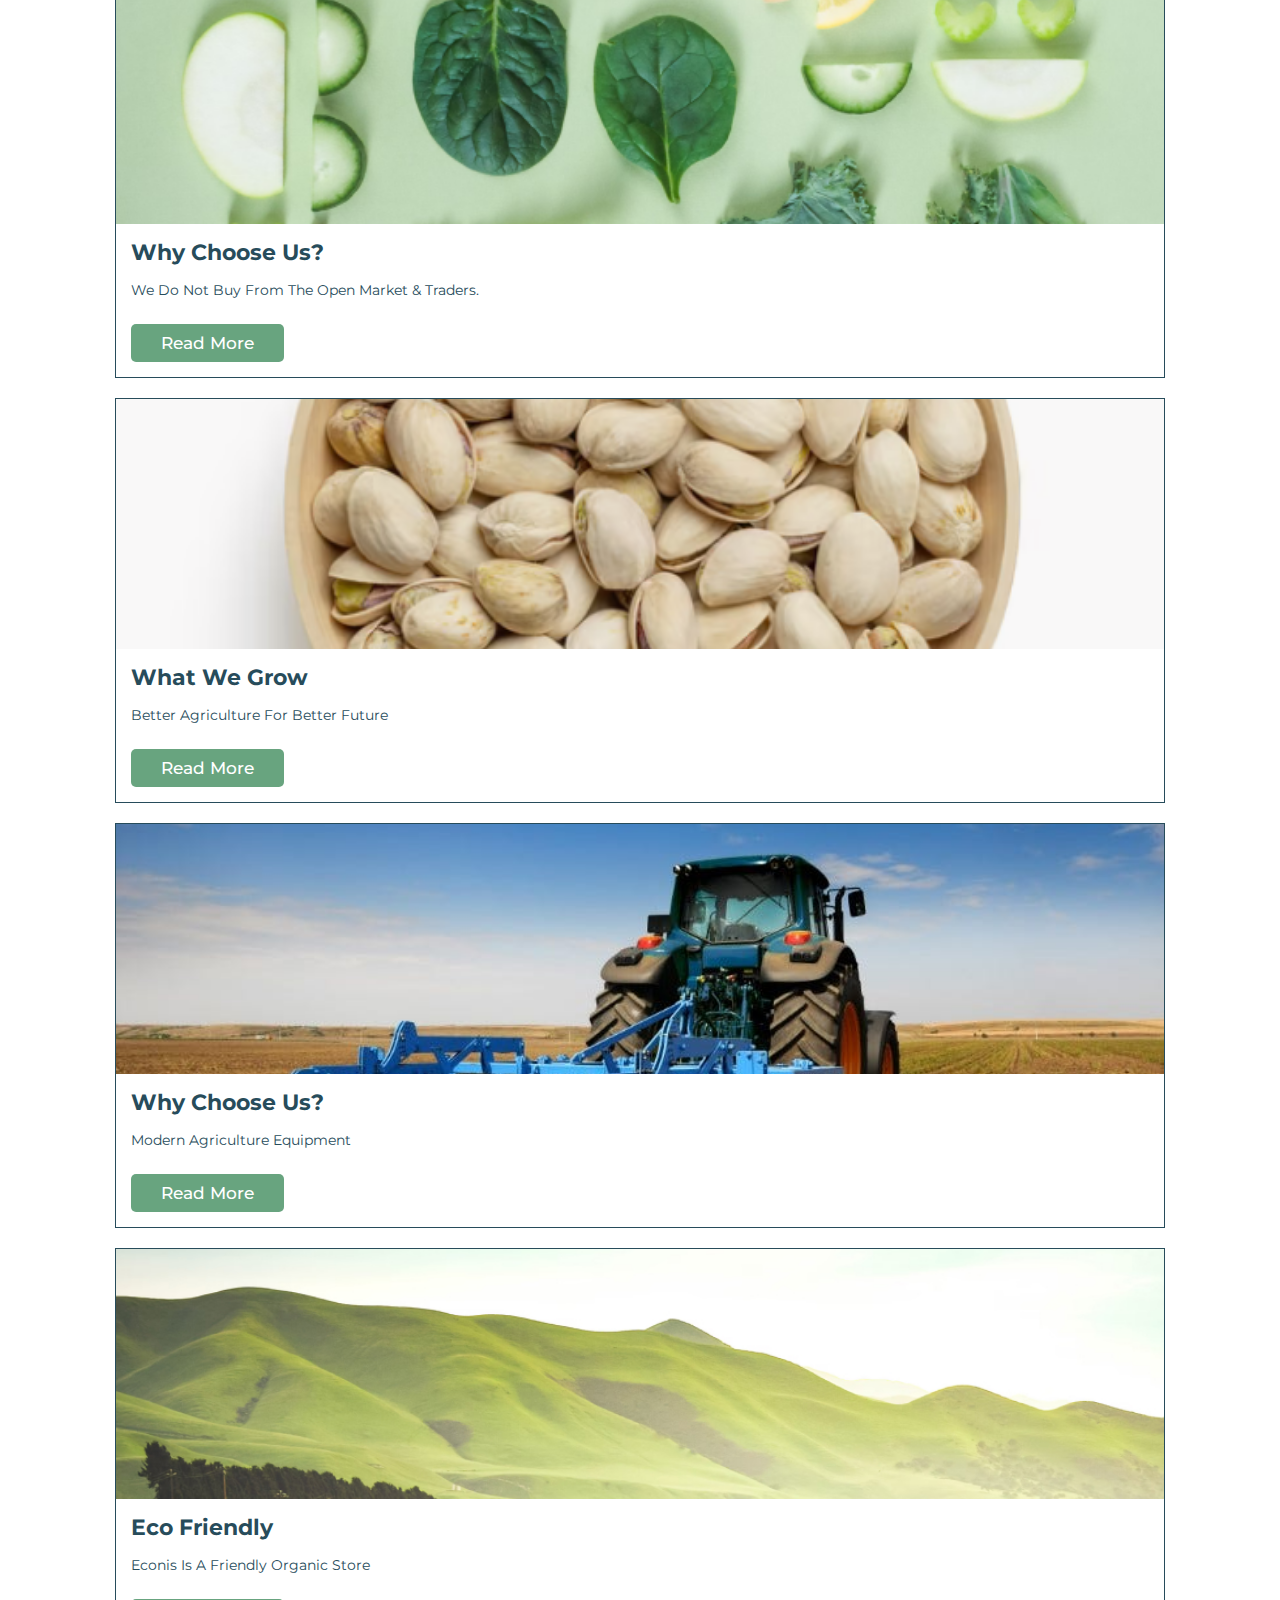
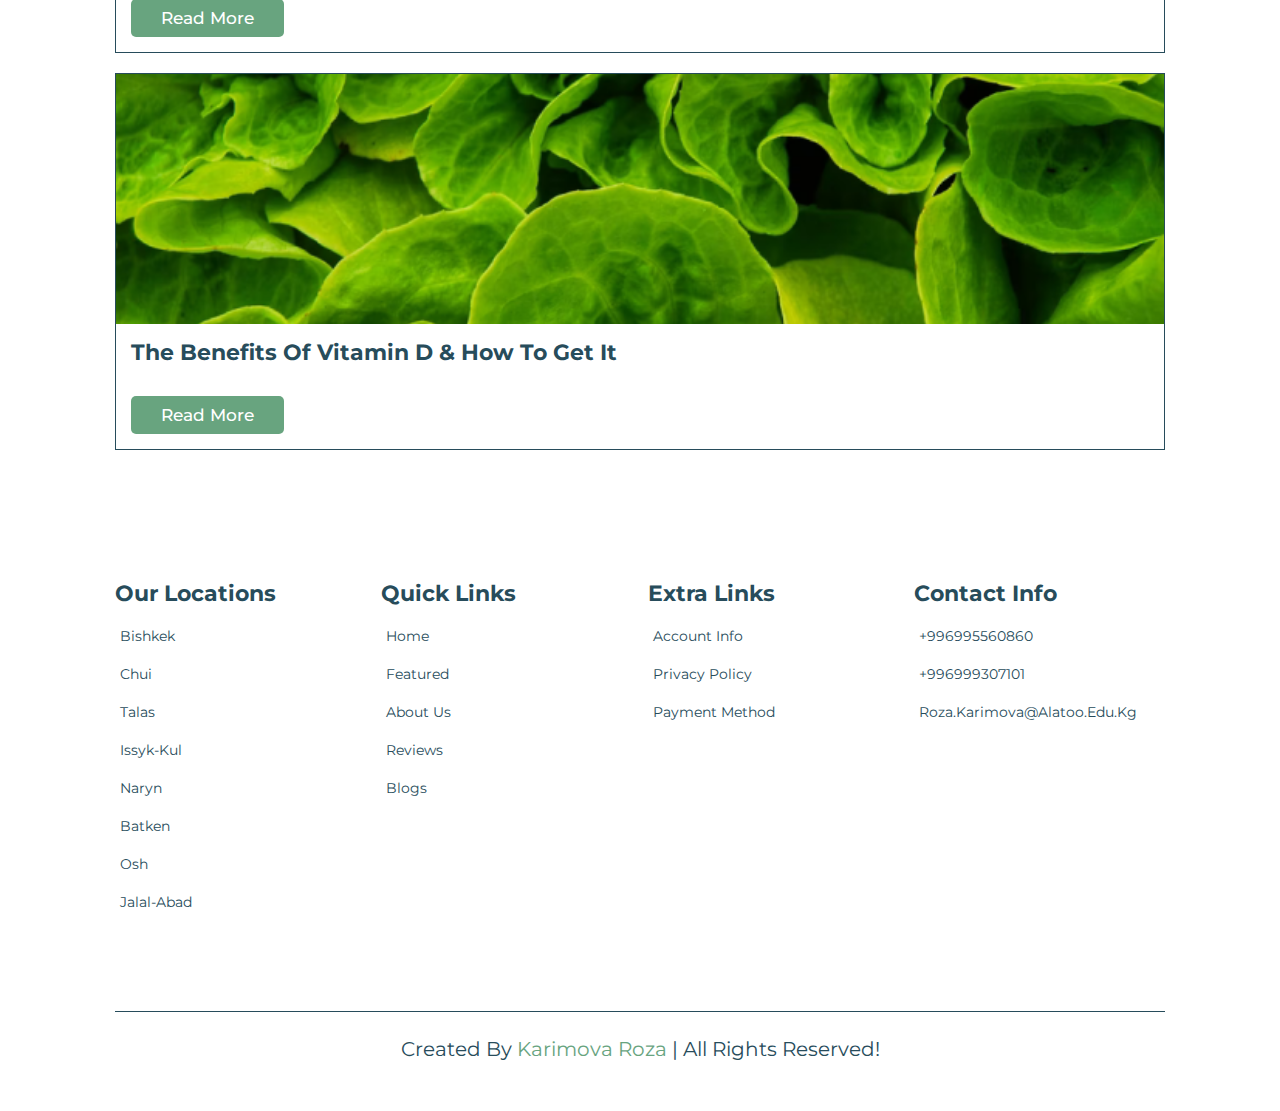
==== commit 8e512a1a: "final version" ====
--- a/index.html
+++ b/index.html
@@ -116,7 +116,7 @@
 						products from <br />
 						Kyrgyzstan.
 					</p>
-					<a href="#" class="btn"> Explore Now</a>
+					<a href="pages/blog.html" class="btn"> Explore Now</a>
 				</div>
 			</div>
 		</section>
@@ -189,7 +189,7 @@
 
 			<div class="swiper featured-slider">
 				<div class="swiper-wrapper">
-					<div class="swiper-slide box">
+					<!-- <div class="swiper-slide box">
 						<div class="icons">
 							<a href="#" class="fas fa-search"></a>
 							<a href="#" class="fas fa-heart"></a>
@@ -201,9 +201,9 @@
 						<div class="content">
 							<h3>Chui Tomato</h3>
 							<div class="price">$5.99 <span>$10.99</span></div>
-							<a href="#" class="btn">add to cart</a>
-						</div>
-					</div>
+							<a href="pages/cart.html" class="btn">add to cart</a>
+						</div>
+					</div> -->
 
 					<div class="swiper-slide box">
 						<div class="icons">
@@ -217,7 +217,7 @@
 						<div class="content">
 							<h3>Issyk-Kul apples</h3>
 							<div class="price">$7.99 <span>$8.99</span></div>
-							<a href="#" class="btn">add to cart</a>
+							<a href="pages/cart.html" class="btn">add to cart</a>
 						</div>
 					</div>
 
@@ -233,7 +233,7 @@
 						<div class="content">
 							<h3>Jalal-Abad orange</h3>
 							<div class="price">$17.99 <span>$30.99</span></div>
-							<a href="#" class="btn">add to cart</a>
+							<a href="pages/cart.html" class="btn">add to cart</a>
 						</div>
 					</div>
 
@@ -249,7 +249,7 @@
 						<div class="content">
 							<h3>Batken peach</h3>
 							<div class="price">$15.99 <span>$20.99</span></div>
-							<a href="#" class="btn">add to cart</a>
+							<a href="pages/cart.html" class="btn">add to cart</a>
 						</div>
 					</div>
 
@@ -265,7 +265,7 @@
 						<div class="content">
 							<h3>Talas banane</h3>
 							<div class="price">$7.99 <span>$20.99</span></div>
-							<a href="#" class="btn">add to cart</a>
+							<a href="pages/cart.html" class="btn">add to cart</a>
 						</div>
 					</div>
 
@@ -281,10 +281,11 @@
 						<div class="content">
 							<h3>Naryn grapes</h3>
 							<div class="price">$5.99 <span>$20.99</span></div>
-							<a href="#" class="btn">add to cart</a>
-						</div>
-					</div>
-				</div>
+							<a href="pages/cart.html" class="btn">add to cart</a>
+						</div>
+					</div>
+				</div>
+
 
 				<div class="swiper-button-next"></div>
 				<div class="swiper-button-prev"></div>
@@ -300,7 +301,7 @@
 					trusted global growers. Committed to quality and sustainability, we
 					deliver nature's best right to your doorstep.
 				</p>
-				<a href="#" class="btn">explore now</a>
+				<a href="pages/blog.html" class="btn">explore now</a>
 			</div>
 
 			<div class="image">
@@ -432,7 +433,7 @@
 						<div class="content">
 							<h3>Why Choose us?</h3>
 							<p>We do not buy from the open market & traders.</p>
-							<a href="" class="btn">read more</a>
+							<a href="pages/blog.html" class="btn">read more</a>
 						</div>
 					</div>
 
@@ -443,7 +444,7 @@
 						<div class="content">
 							<h3>What we Grow</h3>
 							<p>Better Agriculture for Better Future</p>
-							<a href="" class="btn">read more</a>
+							<a href="pages/blog.html" class="btn">read more</a>
 						</div>
 					</div>
 
@@ -454,7 +455,7 @@
 						<div class="content">
 							<h3>Why Choose us?</h3>
 							<p>Modern Agriculture Equipment</p>
-							<a href="" class="btn">read more</a>
+							<a href="pages/blog.html" class="btn">read more</a>
 						</div>
 					</div>
 
@@ -465,7 +466,7 @@
 						<div class="content">
 							<h3>Eco Friendly</h3>
 							<p>Econis is a Friendly Organic Store</p>
-							<a href="" class="btn">read more</a>
+							<a href="pages/blog.html" class="btn">read more</a>
 						</div>
 					</div>
 
@@ -476,7 +477,7 @@
 						<div class="content">
 							<h3>The Benefits of Vitamin D & How to Get It</h3>
 							<p></p>
-							<a href="" class="btn">read more</a>
+							<a href="pages/blog.html" class="btn">read more</a>
 						</div>
 					</div>
 				</div>
--- a/css/style.css
+++ b/css/style.css
@@ -365,7 +365,7 @@
 	/* display: flex;
   flex-wrap: wrap; */
 	display: grid;
-	grid-template-columns: repeat(auto-fit, minmax(40rem, 1fr));
+	grid-template-columns: repeat(auto-fit, minmax(50rem, 1fr));
 	gap: 1.5rem;
 	/* gap: 2%; */
 	margin-top: 50px;
@@ -384,6 +384,7 @@
 	height: 100%;
 	border-radius: 20px;
 	background-image: url(../img2/Image1.png);
+  background-repeat: no-repeat;
 	padding: 6rem 6rem 6rem 0;
 	padding-left: 6rem;
 }
@@ -392,6 +393,7 @@
 	height: 100%;
 	border-radius: 20px;
 	background-image: url(../img2/Image2.png);
+  background-repeat: no-repeat;
 	padding: 6rem 6rem 6rem 0;
 	padding-left: 6rem;
 }
@@ -851,8 +853,13 @@
 .shoppingCart h3 {
 	color: white;
 }
+.bodyy{
+  background-color: white;
+  border-radius: 3rem;
+}
+
 .shoppingCart p {
-	font-size: 24px !important;
+	font-size: 2rem !important;
 }
 .shoppingCart a {
 	font-size: 24px !important;
@@ -873,14 +880,22 @@
 	background-image: url(../img2/Background.jpg);
 }
 .card1 {
-	background-color: inherit;
+	background-color: white !important;
 	border: none;
 }
 .card {
 	padding: 0;
-}
+  background-color: inherit !important;
+  margin: 0 auto;
+}
+
 
 .card,
 .img-fluid {
 	border-radius: 25px !important;
 }
+#error{
+  background-image: url(../img2/Banner.jpg);
+  width: 100%;
+  height: 60rem;
+}
